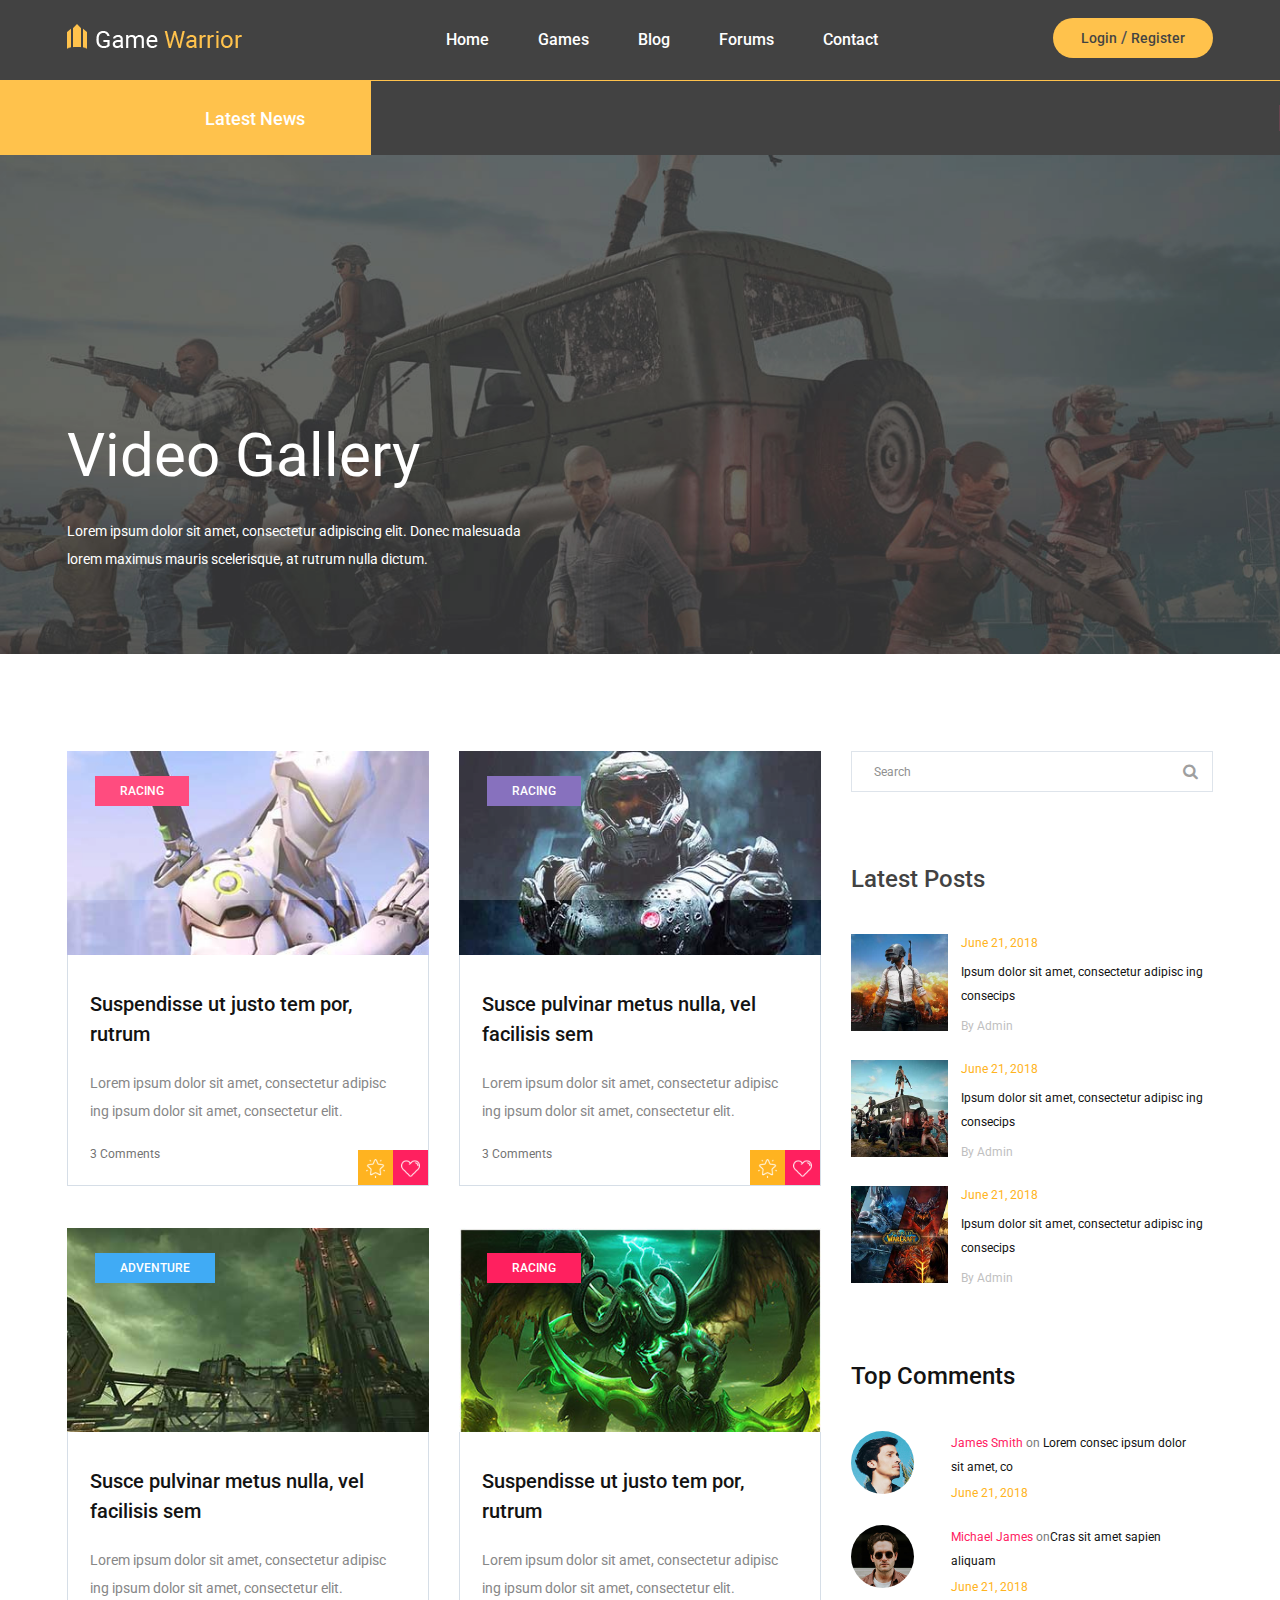
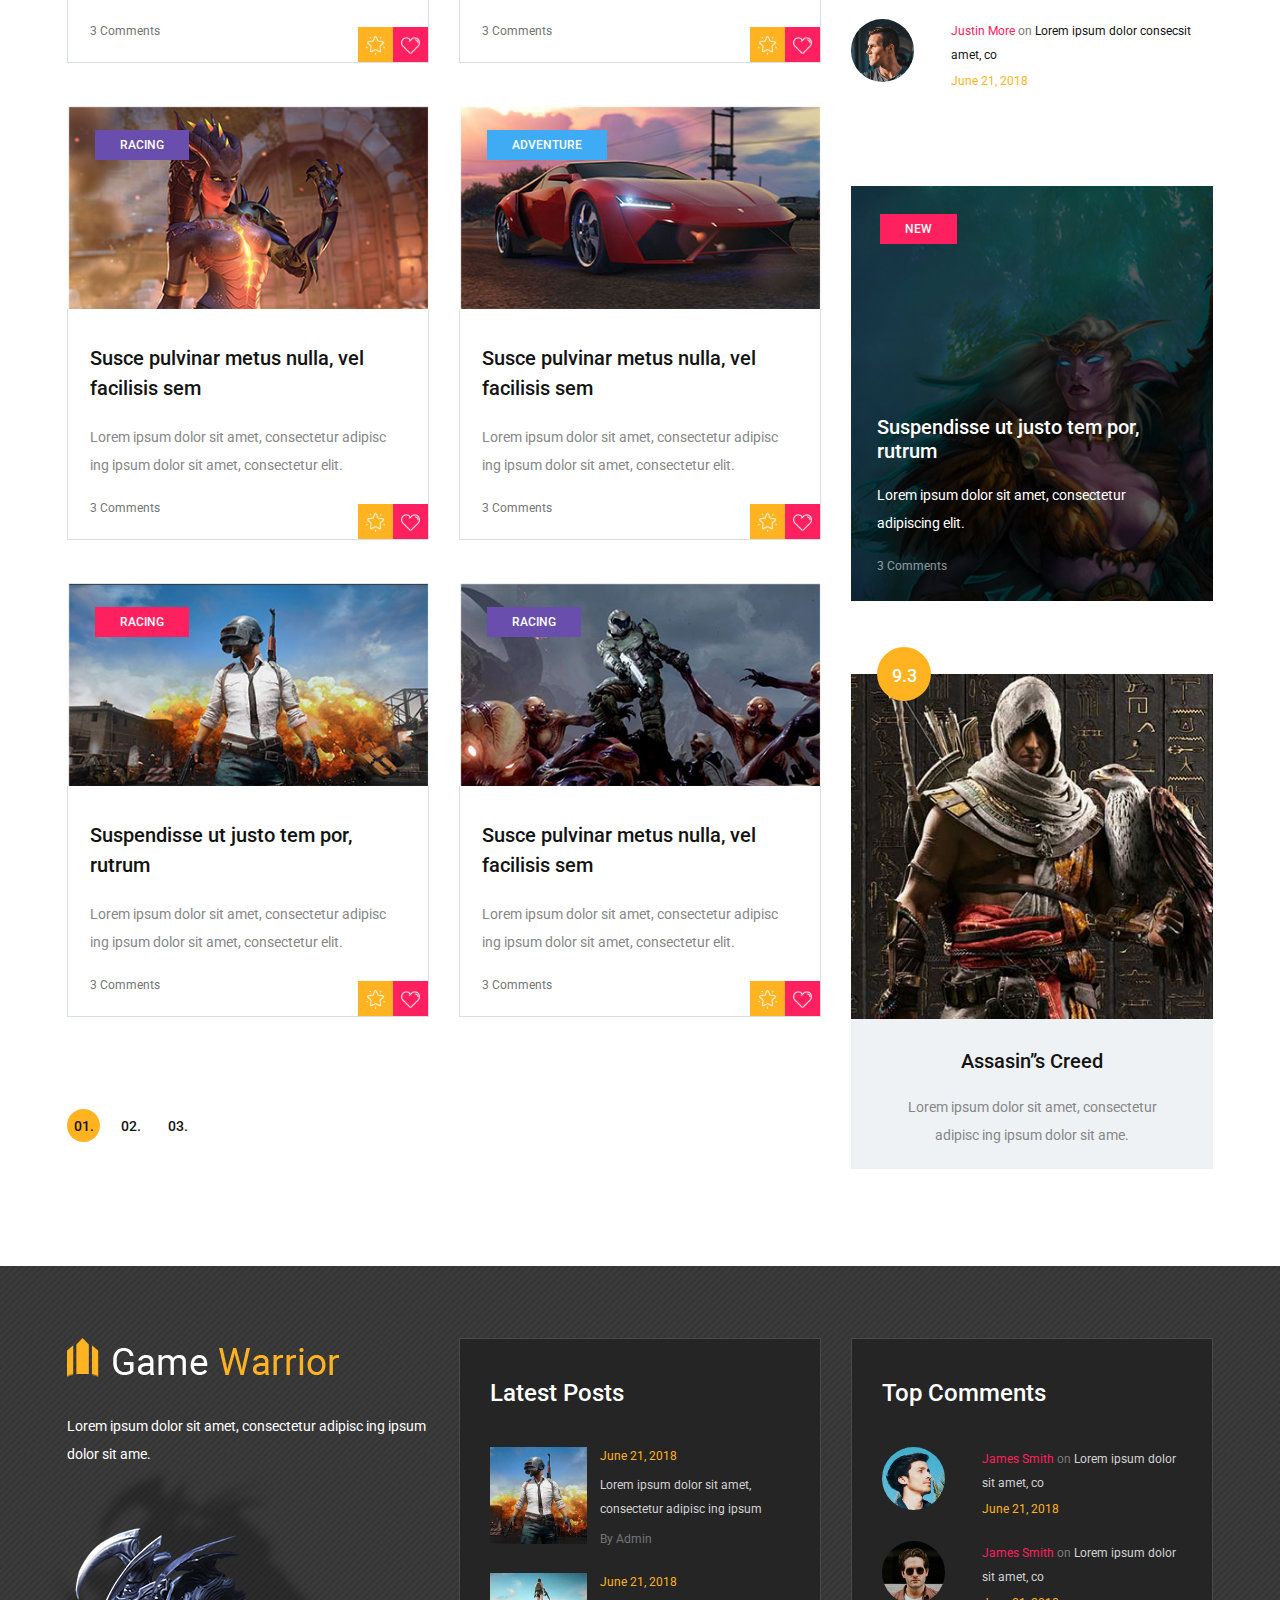
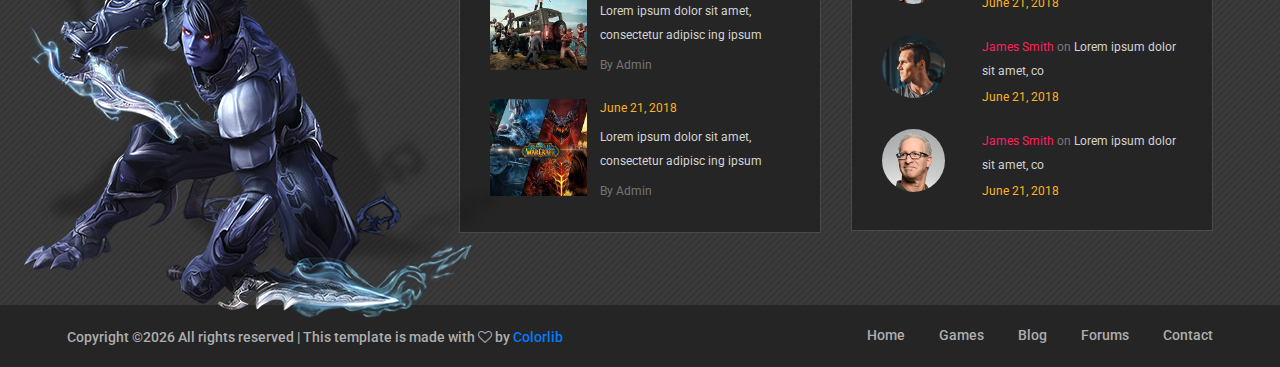
==== categories.html @ 4aca7cf9 "début site" ====
<!DOCTYPE html>
<html lang="zxx">
<head>
	<title>Game Warrior Template</title>
	<meta charset="UTF-8">
	<meta name="description" content="Game Warrior Template">
	<meta name="keywords" content="warrior, game, creative, html">
	<meta name="viewport" content="width=device-width, initial-scale=1.0">
	<!-- Favicon -->   
	<link href="img/favicon.ico" rel="shortcut icon"/>

	<!-- Google Fonts -->
	<link href="https://fonts.googleapis.com/css?family=Roboto:400,400i,500,500i,700,700i" rel="stylesheet">

	<!-- Stylesheets -->
	<link rel="stylesheet" href="css/bootstrap.min.css"/>
	<link rel="stylesheet" href="css/font-awesome.min.css"/>
	<link rel="stylesheet" href="css/owl.carousel.css"/>
	<link rel="stylesheet" href="css/style.css"/>
	<link rel="stylesheet" href="css/animate.css"/>


	<!--[if lt IE 9]>
	  <script src="https://oss.maxcdn.com/html5shiv/3.7.2/html5shiv.min.js"></script>
	  <script src="https://oss.maxcdn.com/respond/1.4.2/respond.min.js"></script>
	<![endif]-->

</head>
<body>
	<!-- Page Preloder -->
	<div id="preloder">
		<div class="loader"></div>
	</div>

	<!-- Header section -->
	<header class="header-section">
		<div class="container">
			<!-- logo -->
			<a class="site-logo" href="index.html">
				<img src="img/logo.png" alt="">
			</a>
			<div class="user-panel">
				<a href="#">Login</a>  /  <a href="#">Register</a>
			</div>
			<!-- responsive -->
			<div class="nav-switch">
				<i class="fa fa-bars"></i>
			</div>
			<!-- site menu -->
			<nav class="main-menu">
				<ul>
					<li><a href="index.html">Home</a></li>
					<li><a href="review.html">Games</a></li>
					<li><a href="categories.html">Blog</a></li>
					<li><a href="community.html">Forums</a></li>
					<li><a href="contact.html">Contact</a></li>
				</ul>
			</nav>
		</div>
	</header>
	<!-- Header section end -->


	<!-- Latest news section -->
	<div class="latest-news-section">
		<div class="ln-title">Latest News</div>
		<div class="news-ticker">
			<div class="news-ticker-contant">
				<div class="nt-item"><span class="new">new</span>Lorem ipsum dolor sit amet, consectetur adipiscing elit. </div>
				<div class="nt-item"><span class="strategy">strategy</span>Isum dolor sit amet, consectetur adipiscing elit. </div>
				<div class="nt-item"><span class="racing">racing</span>Isum dolor sit amet, consectetur adipiscing elit. </div>
			</div>
		</div>
	</div>
	<!-- Latest news section end -->


	<!-- Page info section -->
	<section class="page-info-section set-bg" data-setbg="img/page-top-bg/1.jpg">
		<div class="pi-content">
			<div class="container">
				<div class="row">
					<div class="col-xl-5 col-lg-6 text-white">
						<h2>Video Gallery</h2>
						<p>Lorem ipsum dolor sit amet, consectetur adipiscing elit. Donec malesuada lorem maximus mauris scelerisque, at rutrum nulla dictum.</p>
					</div>
				</div>
			</div>
		</div>
	</section>
	<!-- Page info section -->


	<!-- Page section -->
	<section class="page-section recent-game-page spad">
		<div class="container">
			<div class="row">
				<div class="col-lg-8">
					<div class="row">
						<div class="col-md-6">
							<div class="recent-game-item">
								<div class="rgi-thumb set-bg" data-setbg="img/recent-game/1.jpg">
									<div class="cata new">racing</div>
								</div>
								<div class="rgi-content">
									<h5>Suspendisse ut justo tem por, rutrum</h5>
									<p>Lorem ipsum dolor sit amet, consectetur adipisc ing ipsum dolor sit amet, consectetur elit. </p>
									<a href="#" class="comment">3 Comments</a>
									<div class="rgi-extra">
										<div class="rgi-star"><img src="img/icons/star.png" alt=""></div>
										<div class="rgi-heart"><img src="img/icons/heart.png" alt=""></div>
									</div>
								</div>
							</div>	
						</div>
						<div class="col-md-6">
							<div class="recent-game-item">
								<div class="rgi-thumb set-bg" data-setbg="img/recent-game/2.jpg">
									<div class="cata racing">racing</div>
								</div>
								<div class="rgi-content">
									<h5>Susce pulvinar metus nulla, vel  facilisis sem </h5>
									<p>Lorem ipsum dolor sit amet, consectetur adipisc ing ipsum dolor sit amet, consectetur elit. </p>
									<a href="#" class="comment">3 Comments</a>
									<div class="rgi-extra">
										<div class="rgi-star"><img src="img/icons/star.png" alt=""></div>
										<div class="rgi-heart"><img src="img/icons/heart.png" alt=""></div>
									</div>
								</div>
							</div>	
						</div>
						<div class="col-md-6">
							<div class="recent-game-item">
								<div class="rgi-thumb set-bg" data-setbg="img/recent-game/3.jpg">
									<div class="cata adventure">Adventure</div>
								</div>
								<div class="rgi-content">
									<h5>Susce pulvinar metus nulla, vel  facilisis sem </h5>
									<p>Lorem ipsum dolor sit amet, consectetur adipisc ing ipsum dolor sit amet, consectetur elit. </p>
									<a href="#" class="comment">3 Comments</a>
									<div class="rgi-extra">
										<div class="rgi-star"><img src="img/icons/star.png" alt=""></div>
										<div class="rgi-heart"><img src="img/icons/heart.png" alt=""></div>
									</div>
								</div>
							</div>	
						</div>
						<div class="col-md-6">
							<div class="recent-game-item">
								<div class="rgi-thumb set-bg" data-setbg="img/recent-game/4.jpg">
									<div class="cata new">racing</div>
								</div>
								<div class="rgi-content">
									<h5>Suspendisse ut justo tem por, rutrum</h5>
									<p>Lorem ipsum dolor sit amet, consectetur adipisc ing ipsum dolor sit amet, consectetur elit. </p>
									<a href="#" class="comment">3 Comments</a>
									<div class="rgi-extra">
										<div class="rgi-star"><img src="img/icons/star.png" alt=""></div>
										<div class="rgi-heart"><img src="img/icons/heart.png" alt=""></div>
									</div>
								</div>
							</div>	
						</div>
						<div class="col-md-6">
							<div class="recent-game-item">
								<div class="rgi-thumb set-bg" data-setbg="img/recent-game/5.jpg">
									<div class="cata racing">racing</div>
								</div>
								<div class="rgi-content">
									<h5>Susce pulvinar metus nulla, vel  facilisis sem </h5>
									<p>Lorem ipsum dolor sit amet, consectetur adipisc ing ipsum dolor sit amet, consectetur elit. </p>
									<a href="#" class="comment">3 Comments</a>
									<div class="rgi-extra">
										<div class="rgi-star"><img src="img/icons/star.png" alt=""></div>
										<div class="rgi-heart"><img src="img/icons/heart.png" alt=""></div>
									</div>
								</div>
							</div>	
						</div>
						<div class="col-md-6">
							<div class="recent-game-item">
								<div class="rgi-thumb set-bg" data-setbg="img/recent-game/6.jpg">
									<div class="cata adventure">Adventure</div>
								</div>
								<div class="rgi-content">
									<h5>Susce pulvinar metus nulla, vel  facilisis sem </h5>
									<p>Lorem ipsum dolor sit amet, consectetur adipisc ing ipsum dolor sit amet, consectetur elit. </p>
									<a href="#" class="comment">3 Comments</a>
									<div class="rgi-extra">
										<div class="rgi-star"><img src="img/icons/star.png" alt=""></div>
										<div class="rgi-heart"><img src="img/icons/heart.png" alt=""></div>
									</div>
								</div>
							</div>	
						</div>
						<div class="col-md-6">
							<div class="recent-game-item">
								<div class="rgi-thumb set-bg" data-setbg="img/recent-game/7.jpg">
									<div class="cata new">racing</div>
								</div>
								<div class="rgi-content">
									<h5>Suspendisse ut justo tem por, rutrum</h5>
									<p>Lorem ipsum dolor sit amet, consectetur adipisc ing ipsum dolor sit amet, consectetur elit. </p>
									<a href="#" class="comment">3 Comments</a>
									<div class="rgi-extra">
										<div class="rgi-star"><img src="img/icons/star.png" alt=""></div>
										<div class="rgi-heart"><img src="img/icons/heart.png" alt=""></div>
									</div>
								</div>
							</div>	
						</div>
						<div class="col-md-6">
							<div class="recent-game-item">
								<div class="rgi-thumb set-bg" data-setbg="img/recent-game/8.jpg">
									<div class="cata racing">racing</div>
								</div>
								<div class="rgi-content">
									<h5>Susce pulvinar metus nulla, vel  facilisis sem </h5>
									<p>Lorem ipsum dolor sit amet, consectetur adipisc ing ipsum dolor sit amet, consectetur elit. </p>
									<a href="#" class="comment">3 Comments</a>
									<div class="rgi-extra">
										<div class="rgi-star"><img src="img/icons/star.png" alt=""></div>
										<div class="rgi-heart"><img src="img/icons/heart.png" alt=""></div>
									</div>
								</div>
							</div>	
						</div>
					</div>
					<div class="site-pagination">
						<span class="active">01.</span>
						<a href="#">02.</a>
						<a href="#">03.</a>
					</div>
				</div>
				<!-- sidebar -->
				<div class="col-lg-4 col-md-7 sidebar pt-5 pt-lg-0">
					<!-- widget -->
					<div class="widget-item">
						<form class="search-widget">
							<input type="text" placeholder="Search">
							<button><i class="fa fa-search"></i></button>
						</form>
					</div>
					<!-- widget -->
					<div class="widget-item">
						<h4 class="widget-title">Latest Posts</h4>
						<div class="latest-blog">
							<div class="lb-item">
								<div class="lb-thumb set-bg" data-setbg="img/latest-blog/1.jpg"></div>
								<div class="lb-content">
									<div class="lb-date">June 21, 2018</div>
									<p>Ipsum dolor sit amet, consectetur adipisc ing consecips</p>
									<a href="#" class="lb-author">By Admin</a>
								</div>
							</div>
							<div class="lb-item">
								<div class="lb-thumb set-bg" data-setbg="img/latest-blog/2.jpg"></div>
								<div class="lb-content">
									<div class="lb-date">June 21, 2018</div>
									<p>Ipsum dolor sit amet, consectetur adipisc ing consecips</p>
									<a href="#" class="lb-author">By Admin</a>
								</div>
							</div>
							<div class="lb-item">
								<div class="lb-thumb set-bg" data-setbg="img/latest-blog/3.jpg"></div>
								<div class="lb-content">
									<div class="lb-date">June 21, 2018</div>
									<p>Ipsum dolor sit amet, consectetur adipisc ing consecips</p>
									<a href="#" class="lb-author">By Admin</a>
								</div>
							</div>
						</div>
					</div>
					<!-- widget -->
					<div class="widget-item">
						<h4 class="widget-title">Top Comments</h4>
						<div class="top-comment">
							<div class="tc-item">
								<div class="tc-thumb set-bg" data-setbg="img/authors/1.jpg"></div>
								<div class="tc-content">
									<p><a href="#">James Smith</a> <span>on</span> Lorem consec ipsum dolor sit amet, co</p>
									<div class="tc-date">June 21, 2018</div>
								</div>
							</div>
							<div class="tc-item">
								<div class="tc-thumb set-bg" data-setbg="img/authors/2.jpg"></div>
								<div class="tc-content">
									<p><a href="#">Michael James</a> <span>on</span>Cras sit amet sapien aliquam</p>
									<div class="tc-date">June 21, 2018</div>
								</div>
							</div>
							<div class="tc-item">
								<div class="tc-thumb set-bg" data-setbg="img/authors/3.jpg"></div>
								<div class="tc-content">
									<p><a href="#">Justin More</a> <span>on</span> Lorem ipsum dolor consecsit amet, co</p>
									<div class="tc-date">June 21, 2018</div>
								</div>
							</div>
						</div>
					</div>
					<!-- widget -->
					<div class="widget-item">
						<div class="feature-item set-bg" data-setbg="img/features/1.jpg">
							<span class="cata new">new</span>
							<div class="fi-content text-white">
								<h5><a href="#">Suspendisse ut justo tem por, rutrum</a></h5>
								<p>Lorem ipsum dolor sit amet, consectetur adipiscing elit. </p>
								<a href="#" class="fi-comment">3 Comments</a>
							</div>
						</div>
					</div>
					<!-- widget -->
					<div class="widget-item">
						<div class="review-item">
							<div class="review-cover set-bg" data-setbg="img/review/1.jpg">
								<div class="score yellow">9.3</div>
							</div>
							<div class="review-text">
								<h5>Assasin’’s Creed</h5>
								<p>Lorem ipsum dolor sit amet, consectetur adipisc ing ipsum dolor sit ame.</p>
							</div>
						</div>
					</div>
				</div>
			</div>
		</div>
	</section>
	<!-- Page section end -->


	<!-- Footer top section -->
	<section class="footer-top-section">
		<div class="container">
			<div class="footer-top-bg">
				<img src="img/footer-top-bg.png" alt="">
			</div>
			<div class="row">
				<div class="col-lg-4">
					<div class="footer-logo text-white">
						<img src="img/footer-logo.png" alt="">
						<p>Lorem ipsum dolor sit amet, consectetur adipisc ing ipsum dolor sit ame.</p>
					</div>
				</div>
				<div class="col-lg-4 col-md-6">
					<div class="footer-widget mb-5 mb-md-0">
						<h4 class="fw-title">Latest Posts</h4>
						<div class="latest-blog">
							<div class="lb-item">
								<div class="lb-thumb set-bg" data-setbg="img/latest-blog/1.jpg"></div>
								<div class="lb-content">
									<div class="lb-date">June 21, 2018</div>
									<p>Lorem ipsum dolor sit amet, consectetur adipisc ing ipsum </p>
									<a href="#" class="lb-author">By Admin</a>
								</div>
							</div>
							<div class="lb-item">
								<div class="lb-thumb set-bg" data-setbg="img/latest-blog/2.jpg"></div>
								<div class="lb-content">
									<div class="lb-date">June 21, 2018</div>
									<p>Lorem ipsum dolor sit amet, consectetur adipisc ing ipsum </p>
									<a href="#" class="lb-author">By Admin</a>
								</div>
							</div>
							<div class="lb-item">
								<div class="lb-thumb set-bg" data-setbg="img/latest-blog/3.jpg"></div>
								<div class="lb-content">
									<div class="lb-date">June 21, 2018</div>
									<p>Lorem ipsum dolor sit amet, consectetur adipisc ing ipsum </p>
									<a href="#" class="lb-author">By Admin</a>
								</div>
							</div>
						</div>
					</div>
				</div>
				<div class="col-lg-4 col-md-6">
					<div class="footer-widget">
						<h4 class="fw-title">Top Comments</h4>
						<div class="top-comment">
							<div class="tc-item">
								<div class="tc-thumb set-bg" data-setbg="img/authors/1.jpg"></div>
								<div class="tc-content">
									<p><a href="#">James Smith</a> <span>on</span>  Lorem ipsum dolor sit amet, co</p>
									<div class="tc-date">June 21, 2018</div>
								</div>
							</div>
							<div class="tc-item">
								<div class="tc-thumb set-bg" data-setbg="img/authors/2.jpg"></div>
								<div class="tc-content">
									<p><a href="#">James Smith</a> <span>on</span>  Lorem ipsum dolor sit amet, co</p>
									<div class="tc-date">June 21, 2018</div>
								</div>
							</div>
							<div class="tc-item">
								<div class="tc-thumb set-bg" data-setbg="img/authors/3.jpg"></div>
								<div class="tc-content">
									<p><a href="#">James Smith</a> <span>on</span>  Lorem ipsum dolor sit amet, co</p>
									<div class="tc-date">June 21, 2018</div>
								</div>
							</div>
							<div class="tc-item">
								<div class="tc-thumb set-bg" data-setbg="img/authors/4.jpg"></div>
								<div class="tc-content">
									<p><a href="#">James Smith</a> <span>on</span>  Lorem ipsum dolor sit amet, co</p>
									<div class="tc-date">June 21, 2018</div>
								</div>
							</div>
						</div>
					</div>
				</div>
			</div>
		</div>
	</section>
	<!-- Footer top section end -->

	
	<!-- Footer section -->
	<footer class="footer-section">
		<div class="container">
			<ul class="footer-menu">
				<li><a href="index.html">Home</a></li>
				<li><a href="review.html">Games</a></li>
				<li><a href="categories.html">Blog</a></li>
				<li><a href="community.html">Forums</a></li>
				<li><a href="contact.html">Contact</a></li>
			</ul>
			<p class="copyright"><!-- Link back to Colorlib can't be removed. Template is licensed under CC BY 3.0. -->
Copyright &copy;<script>document.write(new Date().getFullYear());</script> All rights reserved | This template is made with <i class="fa fa-heart-o" aria-hidden="true"></i> by <a href="https://colorlib.com" target="_blank">Colorlib</a>
<!-- Link back to Colorlib can't be removed. Template is licensed under CC BY 3.0. -->
</p>
		</div>
	</footer>
	<!-- Footer section end -->


	<!--====== Javascripts & Jquery ======-->
	<script src="js/jquery-3.2.1.min.js"></script>
	<script src="js/bootstrap.min.js"></script>
	<script src="js/owl.carousel.min.js"></script>
	<script src="js/jquery.marquee.min.js"></script>
	<script src="js/main.js"></script>
    </body>
</html>
---- css/style.css ----
/* =================================
------------------------------------
  Game Warrior Template
  Version: 1.0
 ------------------------------------ 
 ====================================*/

/*---------------------------*/
/* Template default CSS
/*---------------------------*/

html,
body {
	height: 100%;
	font-family: 'Roboto', sans-serif;
	-webkit-font-smoothing: antialiased;
	font-smoothing: antialiased;
}

h1,
h2,
h3,
h4,
h5,
h6 {
	margin: 0;
	font-weight: 500;
	color: #131313;
}

h1 {
	font-size: 70px;
}

h2 {
	font-size: 36px;
}

h3 {
	font-size: 30px;
}

h4 {
	font-size: 24px;
}

h5 {
	font-size: 20px;
}

h6 {
	font-size: 16px;
}

p {
	font-size: 14px;
	color: #878787;
	line-height: 2;
}

img {
	max-width: 100%;
}

input:focus,
select:focus,
button:focus,
textarea:focus {
	outline: none;
}

a:hover,
a:focus {
	text-decoration: none;
	outline: none;
}

ul,
ol {
	padding: 0;
	margin: 0;
}

/*---------------------
  Helper CSS
-----------------------*/

.section-title {
	text-align: center;
	margin-bottom: 75px;
}

.section-title h2 {
	padding-top: 10px;
	font-size: 36px;
}

.set-bg {
	background-repeat: no-repeat;
	background-size: cover;
	background-position: top center;
}

.spad {
	padding-top: 97px;
	padding-bottom: 97px;
}

.text-white h1,
.text-white h2,
.text-white h3,
.text-white h4,
.text-white h5,
.text-white h6,
.text-white p,
.text-white span,
.text-white li,
.text-white a {
	color: #fff;
}

.rating i {
	color: #fbb710;
}

.rating .is-fade {
	color: #e0e3e4;
}

/*---------------------
  Commom elements
-----------------------*/

/* buttons */
.site-btn {
	display: inline-block;
	text-align: center;
	font-size: 15px;
	color: #131313;
	padding: 16px 30px;
	min-width: 153px;
	border-radius: 50px;
	font-weight: 500;
	border: none;
	background: #ffb320;
	cursor: pointer;
}

.site-btn.btn-sm {
	padding: 10px 30px;
	min-width: 163px;
}

.site-btn:hover {
	color: #131313;
}

.cata {
	display: inline-block;
	text-transform: uppercase;
	font-size: 12px;
	font-weight: 500;
	color: #fff;
	padding: 6px 25px;
}

.cata.new {
	background: #ff205f;
}

.cata.strategy {
	background: #4eae60;
}

.cata.racing {
	background: #694eae;
}

.cata.adventure {
	background: #40abf5;
}

/* Preloder */
#preloder {
	position: fixed;
	width: 100%;
	height: 100%;
	top: 0;
	left: 0;
	z-index: 999999;
	background: #fff;
}

.loader {
	width: 40px;
	height: 40px;
	position: absolute;
	top: 50%;
	left: 50%;
	margin-top: -13px;
	margin-left: -13px;
	border-radius: 60px;
	animation: loader 0.8s linear infinite;
	-webkit-animation: loader 0.8s linear infinite;
}

@keyframes loader {
	0% {
		-webkit-transform: rotate(0deg);
		transform: rotate(0deg);
		border: 4px solid #f44336;
		border-left-color: transparent;
	}
	50% {
		-webkit-transform: rotate(180deg);
		transform: rotate(180deg);
		border: 4px solid #673ab7;
		border-left-color: transparent;
	}
	100% {
		-webkit-transform: rotate(360deg);
		transform: rotate(360deg);
		border: 4px solid #f44336;
		border-left-color: transparent;
	}
}

@-webkit-keyframes loader {
	0% {
		-webkit-transform: rotate(0deg);
		border: 4px solid #f44336;
		border-left-color: transparent;
	}
	50% {
		-webkit-transform: rotate(180deg);
		border: 4px solid #673ab7;
		border-left-color: transparent;
	}
	100% {
		-webkit-transform: rotate(360deg);
		border: 4px solid #f44336;
		border-left-color: transparent;
	}
}

/*------------------
  Header section
---------------------*/

.header-section {
	background: #131313;
	clear: both;
	overflow: hidden;
	padding: 18px 0;
	border-bottom: 1px solid #ffb320;
}

.site-logo {
	display: inline-block;
	float: left;
	padding-top: 6px;
}

.user-panel {
	float: right;
	font-weight: 500;
	background: #ffb320;
	padding: 8px 28px;
	border-radius: 30px;
}

.user-panel a {
	font-size: 14px;
	color: #131313;
}

.main-menu {
	float: right;
	margin-right: 170px;
}

.main-menu ul {
	list-style: none;
}

.main-menu ul li {
	display: inline;
}

.main-menu ul li a {
	display: inline-block;
	font-size: 16px;
	color: #fff;
	margin-left: 35px;
	font-weight: 500;
	padding: 10px 5px;
}

.main-menu ul li a:hover {
	color: #ffb320;
}

.header-btn {
	float: right;
	margin-right: 0;
}

.nav-switch {
	display: none;
}

/*------------------
  Hero Section
---------------------*/

.hero-slider .hs-item {
	height: 865px;
	display: table;
	width: 100%;
}

.hero-slider .hs-text {
	display: table-cell;
	vertical-align: middle;
}

.hero-slider .hs-text h2 {
	color: #fff;
	font-weight: 400;
	font-size: 60px;
	margin-bottom: 30px;
	position: relative;
	top: -80px;
	opacity: 0;
}

.hero-slider .hs-text h2 span {
	color: #ffb320;
}

.hero-slider .hs-text p {
	color: #fff;
	margin-bottom: 30px;
	position: relative;
	position: relative;
	top: -90px;
	opacity: 0;
}

.hero-slider .hs-text .site-btn {
	position: relative;
	top: -100px;
	opacity: 0;
}

.hero-slider .owl-item.active .hs-item h2,
.hero-slider .owl-item.active .hs-item p,
.hero-slider .owl-item.active .hs-item .site-btn {
	top: 0;
	opacity: 1;
}

.hero-slider .owl-item.active .hs-item h2 {
	-webkit-transition: all 0.5s ease 1s;
	-o-transition: all 0.5s ease 1s;
	transition: all 0.5s ease 1s;
}

.hero-slider .owl-item.active .hs-item p {
	-webkit-transition: all 0.5s ease 0.8s;
	-o-transition: all 0.5s ease 0.8s;
	transition: all 0.5s ease 0.8s;
}

.hero-slider .owl-item.active .hs-item .site-btn {
	-webkit-transition: all 0.5s ease 0.6s;
	-o-transition: all 0.5s ease 0.6s;
	transition: all 0.5s ease 0.6s;
}

.hero-slider .owl-dots {
	position: relative;
	max-width: 1146px;
	margin: -33px auto 0;
	top: -67px;
	z-index: 5;
}

.hero-slider .owl-dots .owl-dot {
	display: inline-block;
	margin-right: 13px;
	width: 33px;
	height: 33px;
	font-size: 14px;
	font-weight: 500;
	text-align: center;
	padding-top: 7px;
	border-radius: 40px;
	background: #dbe2ec;
}

.hero-slider .owl-dots .owl-dot.active {
	background: #ffb320;
}

/*---------------------
  Latest News section
-----------------------*/

.latest-news-section {
	overflow: hidden;
	display: block;
	clear: both;
	background: #131313;
	padding: 24px 0;
	position: relative;
}

.ln-title {
	position: absolute;
	height: 100%;
	width: 29%;
	left: 0;
	top: 0;
	text-align: right;
	padding-top: 24px;
	padding-right: 66px;
	font-size: 18px;
	font-weight: 500;
	color: #fff;
	background: #ffb320;
	z-index: 1;
}

.news-ticker {
	width: 71%;
	float: right;
	overflow: hidden;
	display: inline-block;
}

.news-ticker-contant .nt-item {
	margin-right: 35px;
	color: #fff;
	display: inline-block;
}

.news-ticker-contant .nt-item span {
	margin-right: 35px;
	display: inline-block;
	text-transform: uppercase;
	font-size: 12px;
	font-weight: 500;
	color: #fff;
	padding: 4px 20px;
}

.news-ticker-contant .nt-item span.new {
	background: #ff205f;
}

.news-ticker-contant .nt-item span.strategy {
	background: #4eae60;
}

.news-ticker-contant .nt-item span.racing {
	background: #694eae;
}

/*------------------
  Feature Section
---------------------*/

.feature-item {
	height: 415px;
	position: relative;
}

.feature-item:after {
	position: absolute;
	content: "";
	width: 100%;
	height: 100%;
	left: 0;
	top: 0;
	background: #000;
	opacity: .65;
}

.feature-item .cata {
	position: relative;
	margin-top: 28px;
	margin-left: 29px;
	z-index: 3;
}

.feature-item .fi-content {
	position: absolute;
	width: 100%;
	left: 0;
	bottom: 0;
	padding: 0 26px 24px;
	z-index: 2;
}

.feature-item .fi-content h5 {
	margin-bottom: 18px;
}

.feature-item .fi-content .fi-comment {
	font-size: 12px;
	opacity: .54;
}

/*----------------------
  Recent Game Section
------------------------*/

.recent-game-section {
	background-color: #eef2f6;
	border-top: 1px solid #d6dee7;
	border-bottom: 1px solid #d6dee7;
}

.recent-game-item .rgi-thumb {
	height: 204px;
	padding: 25px 28px;
}

.recent-game-item .rgi-content {
	padding: 34px 22px 20px;
	background: #fff;
	border: 1px solid #d6dee7;
	border-top: none;
	position: relative;
}

.recent-game-item .rgi-content h5 {
	margin-bottom: 20px;
	line-height: 1.5;
}

.recent-game-item .rgi-content .comment {
	font-size: 12px;
	color: #737373;
}

.recent-game-item .rgi-extra {
	position: absolute;
	right: 0;
	bottom: 0;
	width: 70px;
}

.recent-game-item .rgi-extra .rgi-star,
.recent-game-item .rgi-extra .rgi-heart {
	height: 35px;
	width: 35px;
	float: left;
	display: block;
	padding: 6px 8px 0;
}

.recent-game-item .rgi-extra .rgi-star {
	background: #ffb320;
}

.recent-game-item .rgi-extra .rgi-heart {
	background: #ff205f;
}

/*----------------------
  Tournaments Section
------------------------*/

.tournaments-section {
	background-image: url("../img/pattern.png");
	background-repeat: repeat;
}

.tournament-title {
	display: inline-block;
	padding: 7px 25px;
	font-size: 12px;
	font-weight: 500;
	color: #fff;
	text-transform: uppercase;
	background: #fb6e10;
}

.tournament-item {
	background: #252525;
}

.tournament-item .ti-notic {
	display: inline-block;
	padding: 8px 21px;
	font-size: 12px;
	font-weight: 700;
	color: #131313;
	text-transform: uppercase;
	background: #ffb320;
}

.tournament-item .ti-content {
	padding: 38px 24px;
	overflow: hidden;
}

.tournament-item .ti-thumb {
	width: 168px;
	height: 178px;
	float: left;
}

.tournament-item .ti-text {
	padding-left: 195px;
}

.tournament-item .ti-text h4 {
	color: #ffb320;
	margin-bottom: 20px;
}

.tournament-item .ti-text ul {
	list-style: none;
	margin-bottom: 20px;
}

.tournament-item .ti-text ul li {
	color: #fff;
	font-size: 12px;
	margin-bottom: 6px;
}

.tournament-item .ti-text ul li span {
	color: #9a9a9a;
}

.tournament-item .ti-text p {
	font-size: 12px;
	margin-bottom: 0;
}

.tournament-item .ti-text p span {
	font-weight: 500;
	color: #ffb320;
}

/*----------------------
  Review Section
------------------------*/

.review-section {
	background-position: right top;
}

.review-item .review-cover {
	position: relative;
	margin-bottom: 30px;
	height: 345px;
}

.review-item .review-cover .score {
	position: absolute;
	width: 54px;
	height: 54px;
	top: -27px;
	left: 26px;
	padding-top: 15px;
	font-size: 18px;
	font-weight: 500;
	color: #fff;
	text-align: center;
	border-radius: 50%;
	z-index: 1;
}

.review-item .review-cover .score.yellow {
	background: #ffb320;
}

.review-item .review-cover .score.purple {
	background: #694eae;
}

.review-item .review-cover .score.pink {
	background: #ff20ae;
}

.review-item .review-cover .score.green {
	background: #4eae60;
}

.review-item .review-text {
	text-align: center;
}

.review-item .review-text h5 {
	margin-bottom: 20px;
}

.review-item .review-text p {
	margin-bottom: 0;
}

.review-item .rating {
	margin-bottom: 20px;
}

.review-item .rating i {
	font-size: 12px;
}

/*----------------------
  Footer top Section
------------------------*/

.footer-top-section {
	background-image: url("../img/pattern.png");
	background-repeat: repeat;
	padding: 72px 0;
}

.footer-top-section .container {
	position: relative;
}

.footer-top-bg {
	position: absolute;
	left: -30px;
	bottom: -85px;
	z-index: 2;
}

.footer-logo img {
	margin-bottom: 35px;
}

.footer-widget {
	padding: 40px 30px 7px;
	background: #252525;
	border: 1px solid #4a4a4a;
}

.footer-widget .fw-title {
	color: #fff;
	margin-bottom: 40px;
}

.latest-blog .lb-item {
	margin-bottom: 23px;
	overflow: hidden;
}

.latest-blog .lb-item .lb-thumb {
	width: 97px;
	height: 97px;
	float: left;
}

.latest-blog .lb-item .lb-content {
	padding-left: 110px;
}

.latest-blog .lb-item .lb-content .lb-date {
	font-size: 12px;
	color: #ffb320;
	margin-bottom: 8px;
}

.latest-blog .lb-item .lb-content p {
	font-size: 12px;
	margin-bottom: 5px;
	color: #d3d3d3;
}

.latest-blog .lb-item .lb-content .lb-author {
	font-size: 12px;
	color: #d3d3d3;
	opacity: 0.45;
}

.top-comment {
	overflow: hidden;
}

.top-comment .tc-item {
	margin-bottom: 23px;
	overflow: hidden;
}

.top-comment .tc-item .tc-thumb {
	width: 63px;
	height: 63px;
	border-radius: 50%;
	float: left;
}

.top-comment .tc-item .tc-content {
	padding-left: 100px;
}

.top-comment .tc-item .tc-content p {
	font-size: 12px;
	color: #d3d3d3;
	margin-bottom: 5px;
}

.top-comment .tc-item .tc-content p a {
	color: #ff205f;
}

.top-comment .tc-item .tc-content p span {
	color: #7a7a7a;
}

.top-comment .tc-item .tc-content .tc-date {
	font-size: 12px;
	color: #ffb320;
}

/*----------------------
  Footer Section
------------------------*/

.footer-section {
	padding: 18px 0 16px;
	overflow: hidden;
	background: #252525;
}

.footer-menu {
	list-style: none;
	float: right;
}

.footer-menu li {
	display: inline;
}

.footer-menu li a {
	display: inline-block;
	font-size: 14px;
	font-weight: 500;
	color: #aeaeae;
	margin-left: 30px;
}

.copyright {
	float: left;
	margin-bottom: 0;
	font-weight: 500;
	color: #aeaeae;
}

/*------------------
  Other Pages
--------------------
====================*/

.page-info-section {
	height: 499px;
	position: relative;
}

.page-info-section .pi-content {
	position: absolute;
	width: 100%;
	bottom: 65px;
	left: 0;
	z-index: 2;
}

.page-info-section .pi-content h2 {
	font-size: 60px;
	margin-bottom: 25px;
	font-weight: 400;
}

.site-pagination {
	padding-top: 50px;
}

.site-pagination a,
.site-pagination span {
	width: 33px;
	height: 33px;
	font-size: 14px;
	font-weight: 500;
	padding-top: 7px;
	text-align: center;
	display: inline-block;
	border-radius: 50%;
	color: #131313;
	margin-right: 10px;
}

.site-pagination .active {
	background: #ffb320;
}

.site-pagination.sp-style-2 a,
.site-pagination.sp-style-2 span {
	background: #e5e5e5;
}

.site-pagination.sp-style-2 .active {
	background: #ffb320;
}

.widget-item {
	margin-bottom: 73px;
}

.widget-item:last-child {
	margin-bottom: 0;
}

.widget-item .widget-title {
	margin-bottom: 40px;
}

.widget-item .latest-blog .lb-item .lb-content p,
.widget-item .top-comment .tc-item .tc-content p {
	color: #131313;
}

.widget-item .latest-blog .lb-item .lb-content .lb-author {
	color: #737373;
}

.widget-item .top-comment .tc-item .tc-content {
	padding-right: 20px;
}

.widget-item .review-item {
	background: #eff2f5;
}

.widget-item .review-item .review-text {
	padding: 0 35px 20px;
}

.search-widget {
	position: relative;
}

.search-widget input {
	width: 100%;
	height: 41px;
	border: 1px solid #d6dee7;
	padding-left: 22px;
	padding-right: 45px;
	font-size: 12px;
}

.search-widget button {
	position: absolute;
	right: 0;
	top: 0;
	height: 100%;
	background: none;
	border: none;
	padding-right: 15px;
	color: #878787;
	cursor: pointer;
}

/*-----------------
  Categories page
--------------------*/

.recent-game-page .recent-game-item {
	margin-bottom: 42px;
}

/*-----------------
  Single blog page
--------------------*/

.single-blog-page .blog-thumb {
	height: 424px;
	padding-top: 24px;
	padding-left: 29px;
	margin-bottom: 40px;
	position: relative;
}

.single-blog-page .blog-thumb .rgi-extra {
	position: absolute;
	right: 0;
	bottom: 0;
	width: 70px;
}

.single-blog-page .blog-thumb .rgi-extra .rgi-star,
.single-blog-page .blog-thumb .rgi-extra .rgi-heart {
	height: 35px;
	width: 35px;
	float: left;
	display: block;
	padding: 6px 8px 0;
}

.single-blog-page .blog-thumb .rgi-extra .rgi-star {
	background: #ffb320;
}

.single-blog-page .blog-thumb .rgi-extra .rgi-heart {
	background: #ff205f;
}

.single-blog-page .blog-content h3 {
	margin-bottom: 10px;
}

.single-blog-page .blog-content .meta-comment {
	display: block;
	font-size: 12px;
	color: #737373;
	margin-bottom: 25px;
}

.single-blog-page .blog-content p {
	margin-bottom: 25px;
}

.comment-warp {
	padding-top: 50px;
}

.comment-title {
	margin-bottom: 45px;
}

.comment-list {
	list-style: none;
}

.comment-list li {
	margin-bottom: 40px;
	overflow: hidden;
}

.comment-list .comment .comment-avator {
	width: 63px;
	height: 63px;
	border-radius: 50%;
	float: left;
}

.comment-list .comment .comment-content {
	padding-left: 100px;
}

.comment-list .comment .comment-content h5 {
	font-size: 12px;
	color: #131313;
	font-weight: 400;
	margin-bottom: 10px;
}

.comment-list .comment .comment-content h5 span {
	color: #ffb320;
	padding-left: 18px;
}

.comment-list .comment .comment-content p {
	font-size: 12px;
	margin-bottom: 5px;
}

.comment-list .comment .comment-content .reply {
	font-size: 12px;
	color: #ff1d55;
}

.comment-form-warp {
	padding-top: 30px;
}

.comment-form input[type=text],
.comment-form input[type=email],
.comment-form textarea {
	width: 100%;
	height: 41px;
	border: 1px solid #d6dee7;
	padding-left: 22px;
	padding-right: 45px;
	font-size: 12px;
	margin-bottom: 24px;
}

.comment-form textarea {
	height: 243px;
	padding-top: 15px;
	padding-bottom: 15px;
	margin-bottom: 38px;
}

/*-----------------
  Review page
--------------------*/

.review-page .review-item {
	margin-bottom: 63px;
}

.review-page .review-item .review-text h4 {
	margin-bottom: 10px;
}

.review-dark .review-item .review-text p {
	color: #b5b5b5;
}

.review-section.review-dark {
	background-position: center top;
}

/*-----------------
  Community page
--------------------*/

.community-page .site-pagination {
	padding-top: 62px;
}

.community-warp {
	max-width: 1367px;
	margin: 0 auto;
	background: rgba(0, 0, 0, 0.28);
}

.community-post-list {
	list-style: none;
}

.community-post-list li {
	padding: 33px 55px 65px;
	margin-bottom: 21px;
	overflow: hidden;
	border: 1px solid #878787;
	background: #1f2225;
}

.community-post-list .community-post .author-avator {
	width: 63px;
	height: 63px;
	border-radius: 50%;
	float: left;
}

.community-post-list .community-post .post-content {
	padding-left: 100px;
}

.community-post-list .community-post .post-content h5 {
	font-size: 16px;
	color: #ff205f;
	font-weight: 400;
	margin-bottom: 10px;
}

.community-post-list .community-post .post-content h5 span {
	color: #7a7a7a;
	padding-left: 18px;
}

.community-post-list .community-post .post-content p {
	color: #fff;
	margin-bottom: 5px;
}

.community-post-list .community-post .post-content .post-date {
	font-size: 12px;
	color: #ffb320;
	margin-bottom: 18px;
}

.community-post-list .attachment-file {
	padding-top: 60px;
	max-width: 435px;
}

.community-top-title {
	margin-bottom: 50px;
}

.community-filter {
	margin-bottom: 80px;
}

.community-filter label {
	font-size: 18px;
	color: #1f2225;
	font-weight: 500;
	padding-right: 10px;
}

.community-filter select {
	width: 201px;
	height: 42px;
	font-size: 14px;
	padding: 0 18px;
	color: #1f2225;
	font-weight: 500;
}

/*-----------------
  Contact page
--------------------*/

.map {
	height: 515px;
	background: #ddd;
	margin-bottom: 90px;
}

.contact-info-list {
	padding-top: 55px;
	padding-bottom: 20px;
	list-style: none;
}

.contact-info-list li {
	margin-bottom: 30px;
}

.contact-info-list .cf-left {
	width: 95px;
	float: left;
	font-size: 16px;
	font-weight: 700;
	color: #ffb320;
}

.contact-info-list .cf-right {
	color: #878787;
	font-size: 15px;
	padding-left: 100px;
}

.social-links a {
	color: #474747;
	font-size: 16px;
	margin-left: 10px;
	margin-right: 20px;
}

/*------------------
  Responsive
---------------------*/

@media (min-width: 1200px) {
	.container {
		max-width: 1176px;
	}
}

/* Medium screen : 992px. */

@media only screen and (min-width: 992px) and (max-width: 1199px) {
	.main-menu {
		margin-right: 90px;
	}
	.hero-slider .owl-dots {
		max-width: 930px;
	}
	.review-section {
		background-position: right 10% top;
	}
	.review-item .review-cover {
		height: 280px;
	}
	.latest-blog .lb-item .lb-thumb {
		width: 55px;
		height: 55px;
	}
	.latest-blog .lb-item .lb-content {
		padding-left: 67px;
	}
	.top-comment .tc-item .tc-content {
		padding-left: 95px;
	}
	.footer-top-bg {
		max-width: 370px;
	}
	.page-info-section .pi-content h2 {
		font-size: 50px;
	}
}

/* Tablet :768px. */

@media only screen and (min-width: 768px) and (max-width: 991px) {
	.site-logo {
		max-width: 130px;
	}
	.main-menu {
		margin-right: 25px;
	}
	.main-menu ul li a {
		margin-left: 15px;
	}
	.user-panel {
		padding: 8px 15px;
	}
	.hero-slider .hs-text h2 {
		font-size: 50px;
	}
	.hero-slider .owl-dots {
		max-width: 690px;
	}
	.recent-game-item {
		margin-bottom: 42px;
	}
	.tournament-item .ti-thumb {
		width: 100%;
		height: 230px;
		float: none;
	}
	.tournament-item .ti-text {
		padding-left: 0;
		padding-top: 20px;
	}
	.review-section {
		background-position: left top;
	}
	.review-item {
		margin-bottom: 63px;
	}
	.footer-logo {
		margin-bottom: 50px;
	}
	.latest-blog .lb-item .lb-thumb {
		width: 80px;
		height: 80px;
	}
	.latest-blog .lb-item .lb-content {
		padding-left: 95px;
	}
	.footer-top-bg {
		display: none;
	}
}

/* Large Mobile :480px. */

@media only screen and (max-width: 767px) {
	.header-section {
		overflow: visible;
		padding: 23px 0;
	}
	.header-section .container {
		position: relative;
	}
	.site-logo {
		float: none;
		padding-top: 0;
	}
	.main-menu {
		display: none;
		position: absolute;
		top: calc(100% + 24px);
		left: 0;
		width: 100%;
		background: #ffffff;
		z-index: 999;
	}
	.main-menu ul li {
		display: block;
		border-bottom: 1px solid #ececec;
	}
	.main-menu ul li a {
		margin-left: 0;
		color: #131313;
		padding: 13px 26px;
	}
	.nav-switch {
		color: #fff;
		display: block;
		float: right;
		cursor: pointer;
		font-size: 25px;
	}
	.user-panel {
		display: none;
	}
	.hero-slider .hs-item {
		height: 700px;
	}
	.hero-slider .hs-text h2 {
		font-size: 36px;
	}
	.hero-slider .owl-dots {
		max-width: 510px;
	}
	.ln-title {
		padding-right: 30px;
	}
	.feature-item {
		margin-bottom: 30px;
	}
	.recent-game-item {
		margin-bottom: 42px;
	}
	.review-section {
		background-position: left top;
	}
	.review-item {
		margin-bottom: 63px;
	}
	.footer-logo {
		margin-bottom: 50px;
	}
	.footer-top-bg {
		display: none;
	}
	.footer-section {
		padding: 30px 0 20px;
		text-align: center;
	}
	.footer-menu li:first-child a {
		margin-left: 0;
	}
	.footer-menu,
	.copyright {
		float: none;
	}
	.copyright {
		padding-top: 15px;
	}
	.community-post-list li {
		padding: 30px 25px 30px;
	}
	.page-info-section .pi-content h2 {
		font-size: 50px;
	}
}

/* Medium Mobile :480px. */

@media only screen and (max-width: 576px) {
	.hero-slider .owl-dots {
		padding: 0 15px;
	}
	.feature-section {
		padding-left: 15px;
		padding-right: 15px;
	}
	.community-post-list .community-post .author-avator {
		float: none;
	}
	.community-post-list .community-post .post-content {
		padding-left: 0;
		padding-top: 30px;
	}
}

/* Small Mobile :320px. */

@media only screen and (max-width: 479px) {
	.hero-slider .hs-item {
		height: auto;
		padding: 150px 0;
	}
	.ln-title {
		display: none;
	}
	.news-ticker {
		width: 100%;
	}
	.tournament-item .ti-thumb {
		width: 100%;
		height: 230px;
		float: none;
	}
	.tournament-item .ti-text {
		padding-left: 0;
		padding-top: 20px;
	}
	.latest-blog .lb-item .lb-thumb {
		width: 55px;
		height: 55px;
	}
	.latest-blog .lb-item .lb-content {
		padding-left: 67px;
	}
	.top-comment .tc-item .tc-content {
		padding-left: 85px;
	}
	.site-btn {
		padding: 11px 30px;
		min-width: 145px;
	}
	.comment-list .comment .comment-avator {
		float: none;
	}
	.comment-list .comment .comment-content {
		padding-left: 0;
		padding-top: 20px;
	}
	.footer-widget {
		padding: 40px 15px 7px;
	}
	.page-info-section .pi-content h2 {
		font-size: 40px;
	}
}
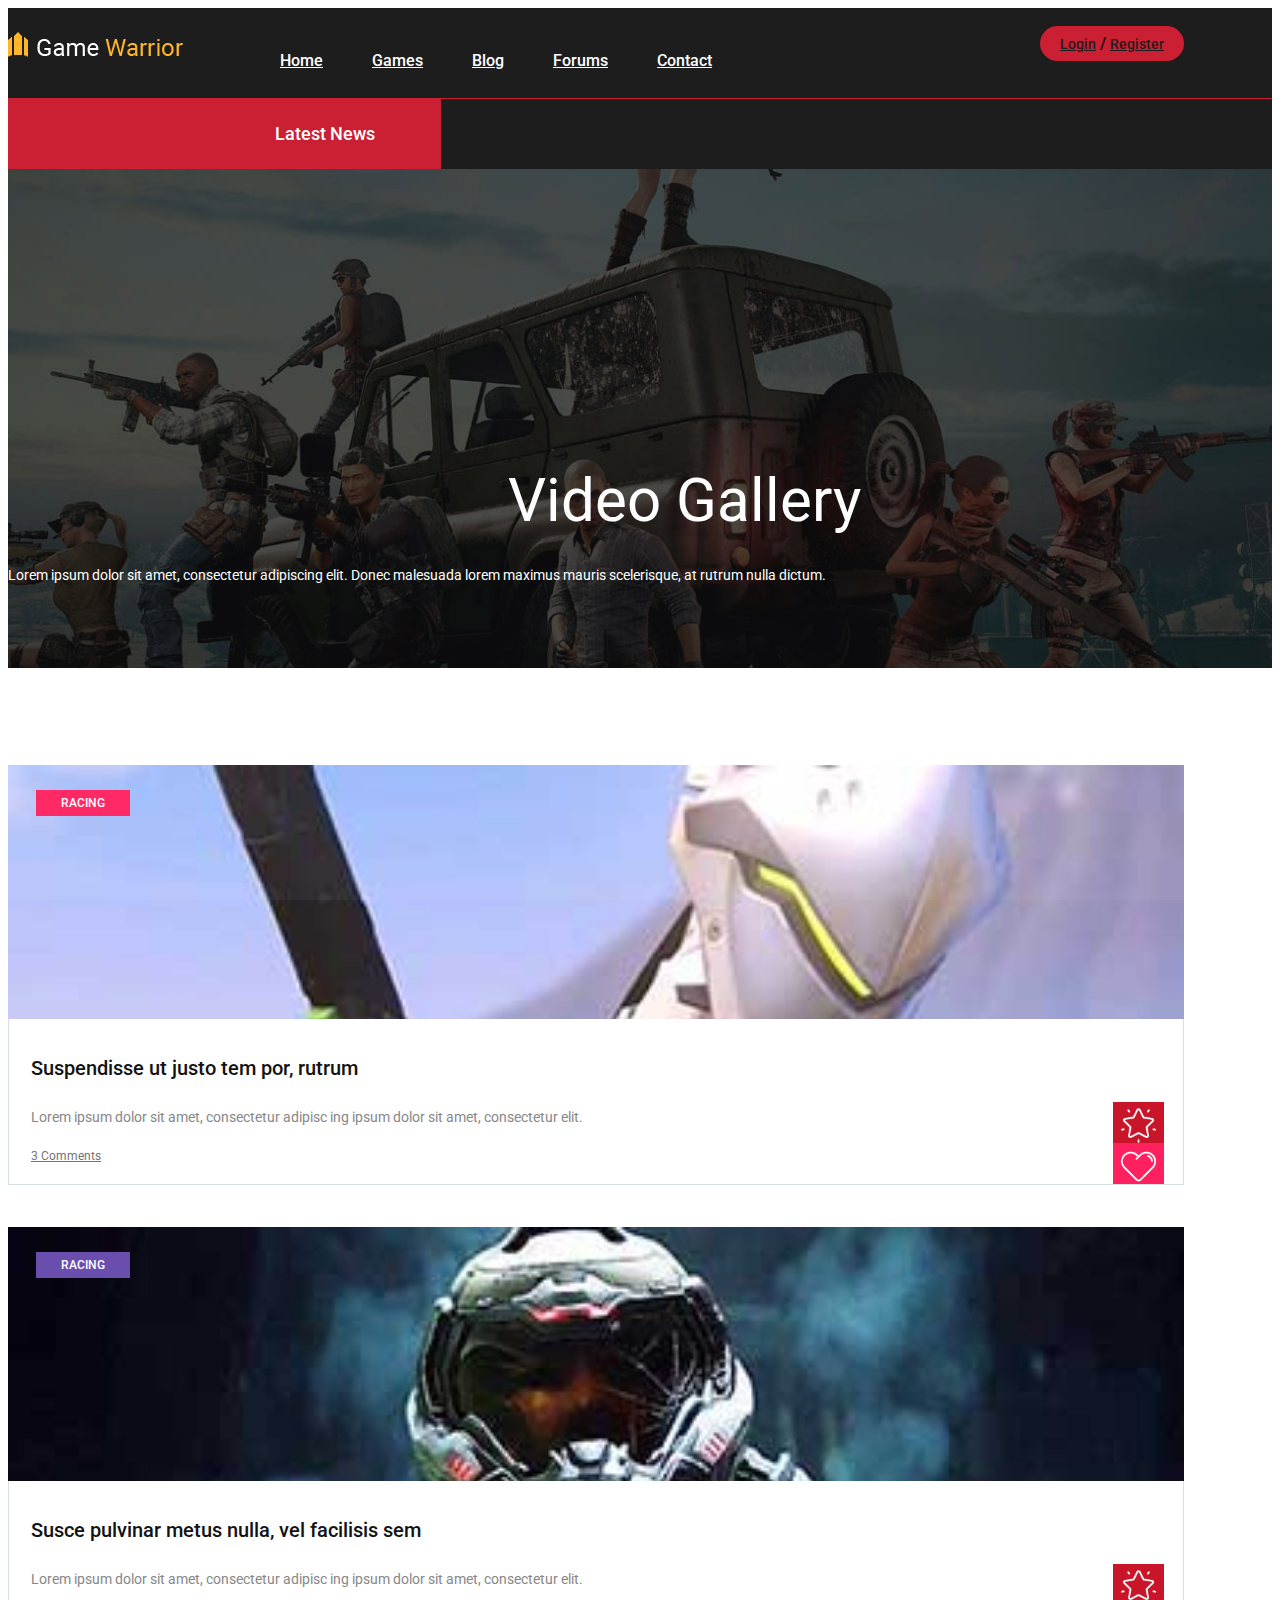
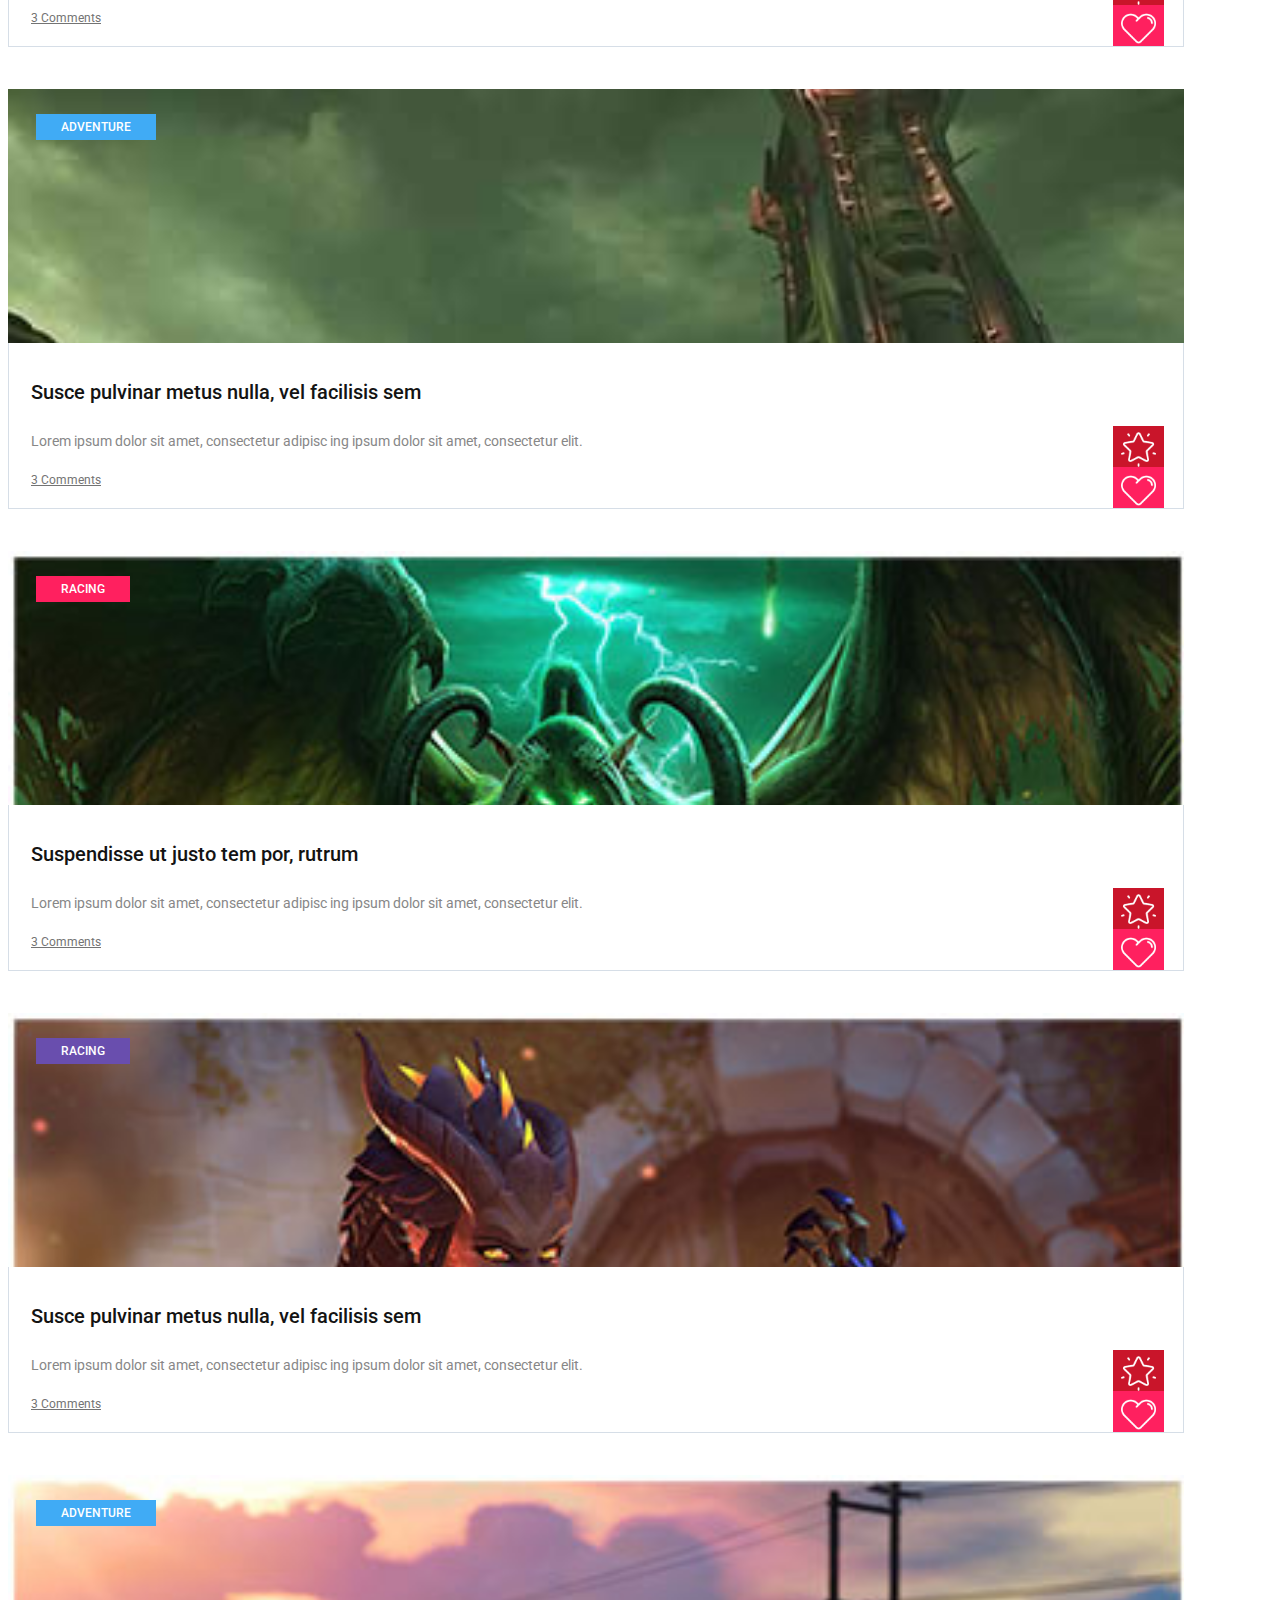
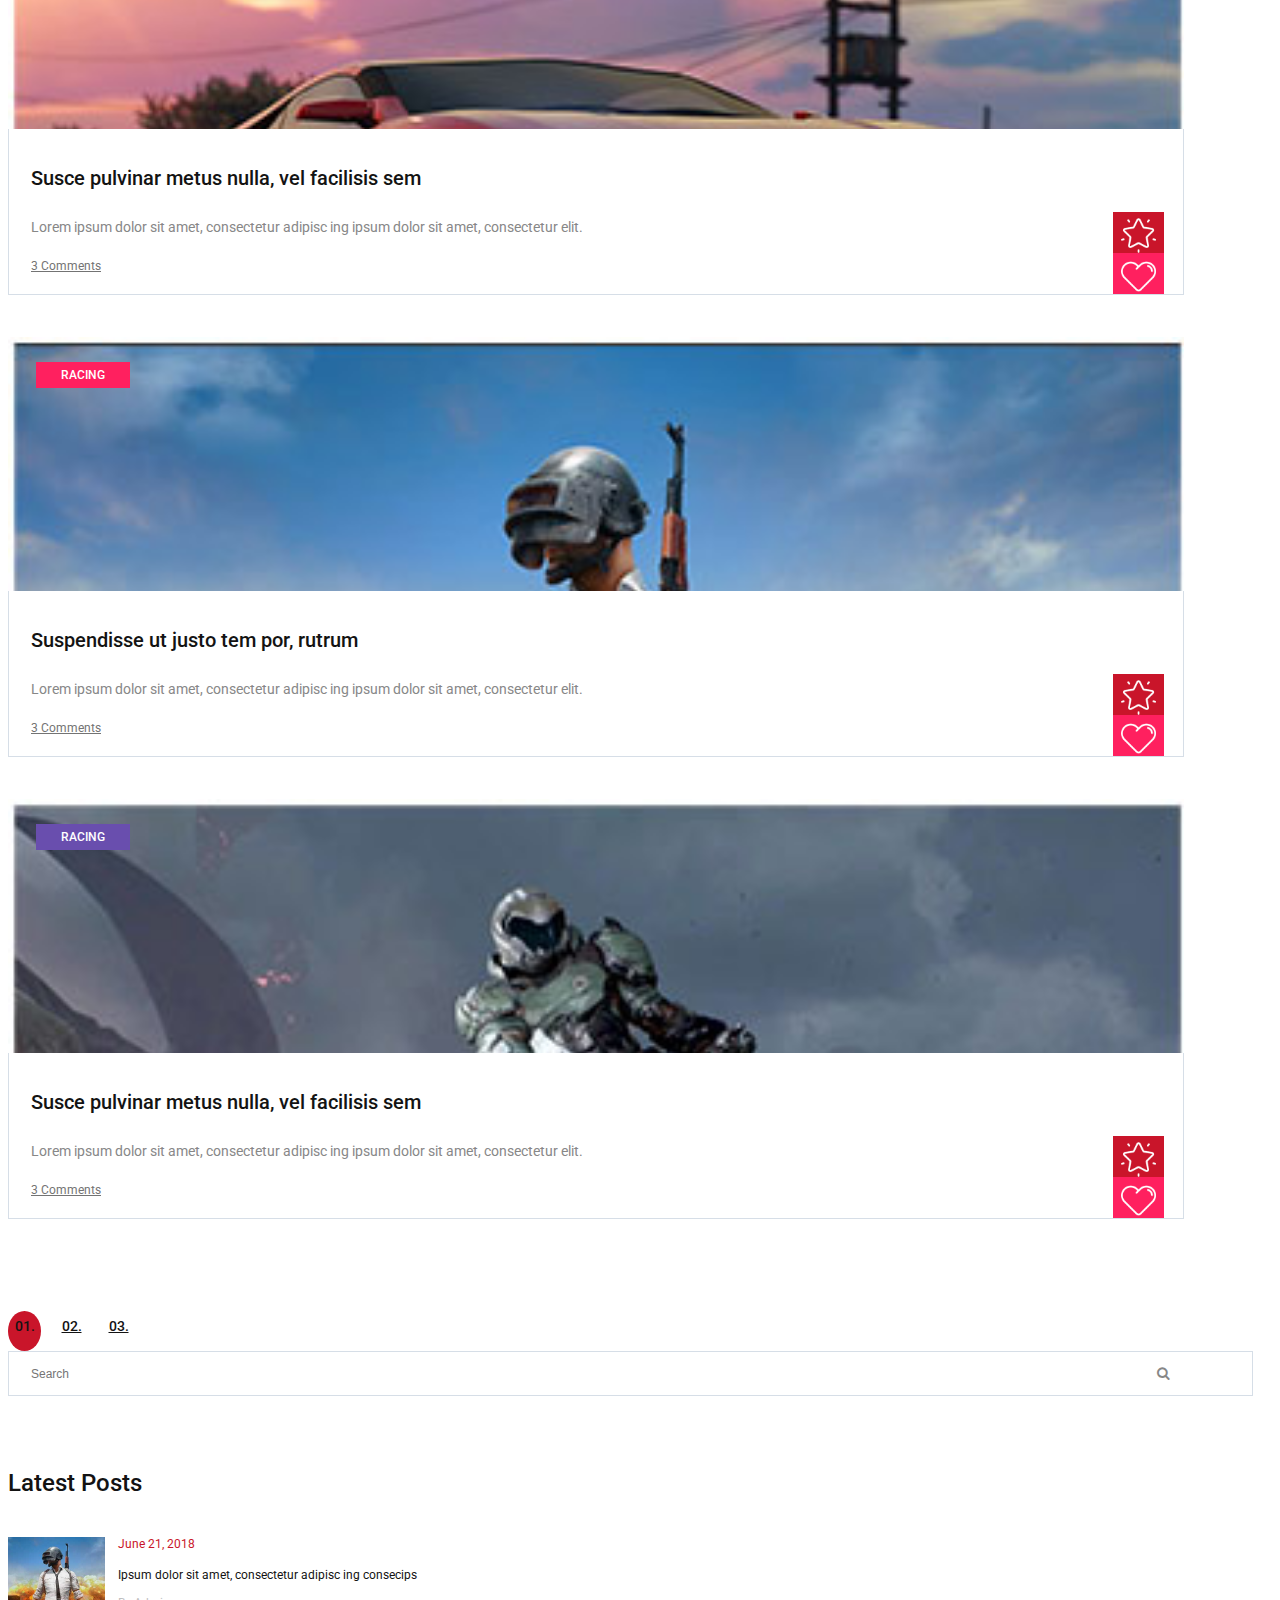
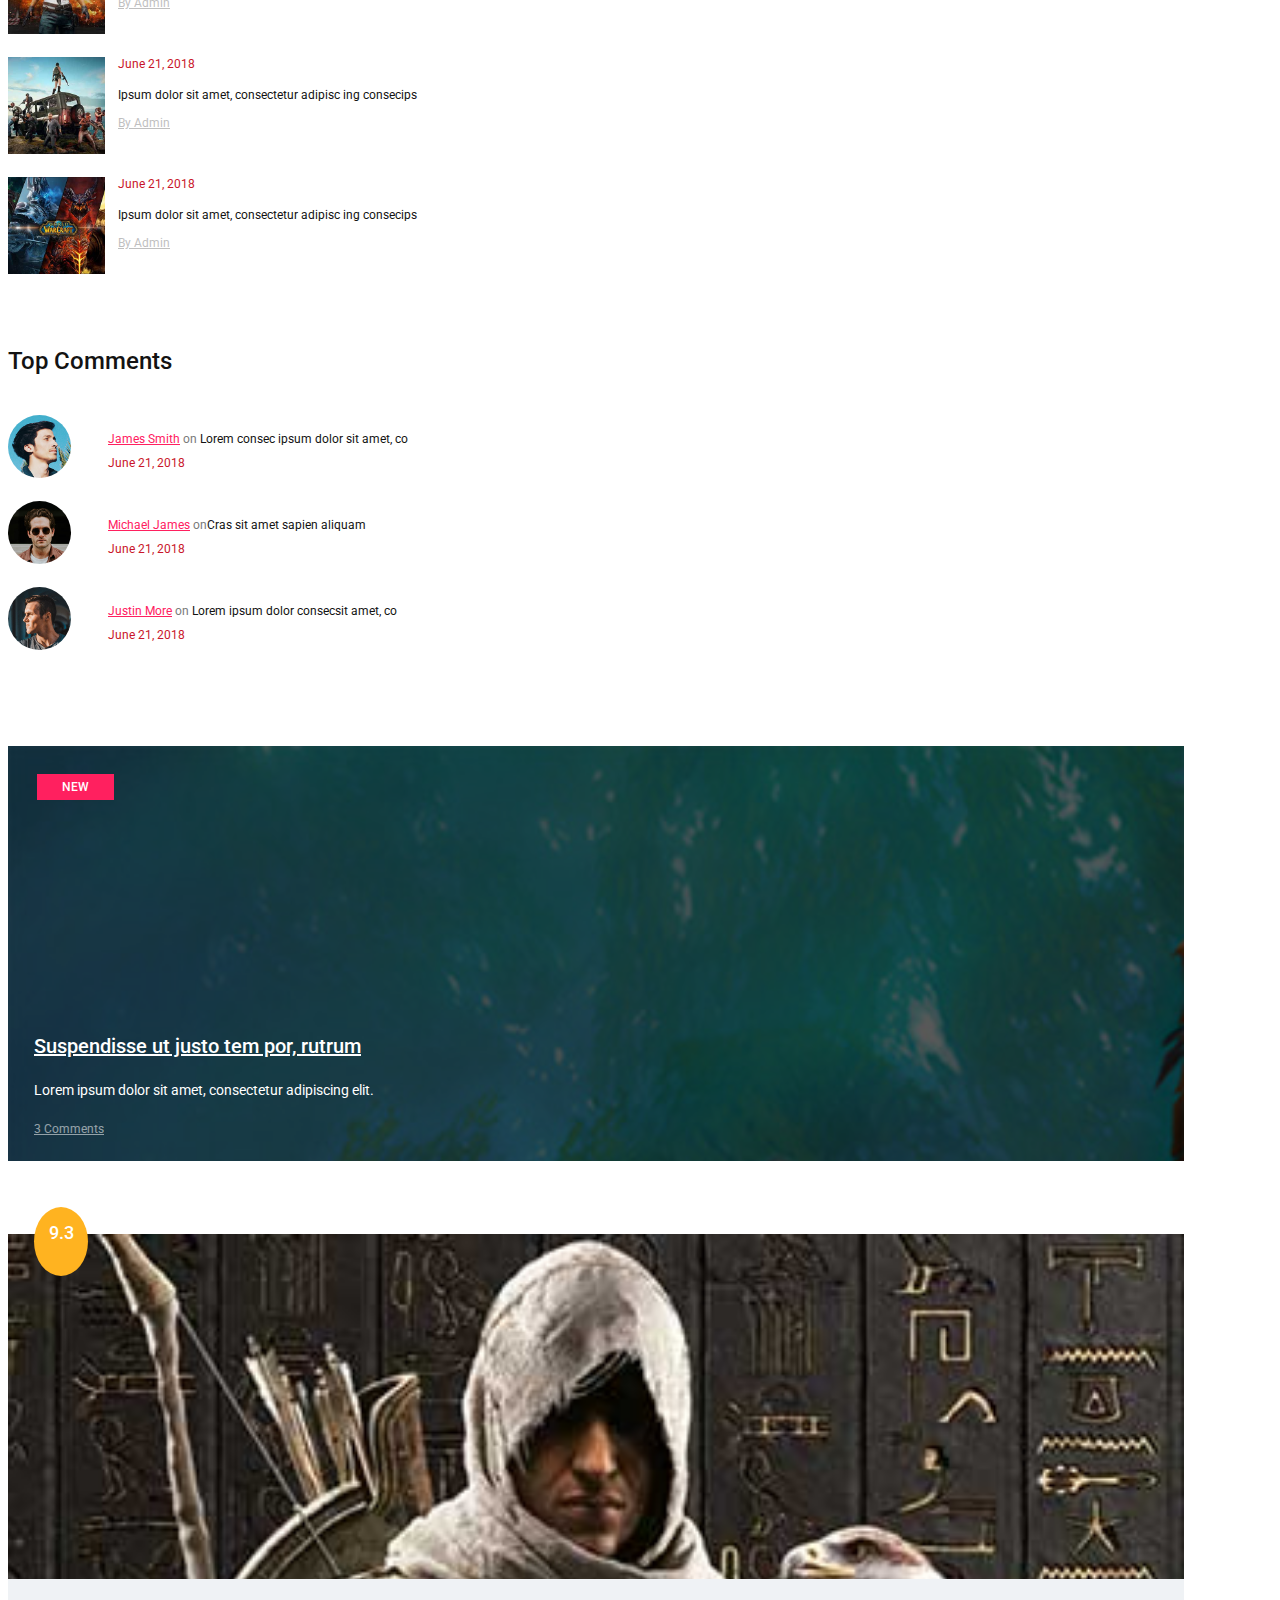
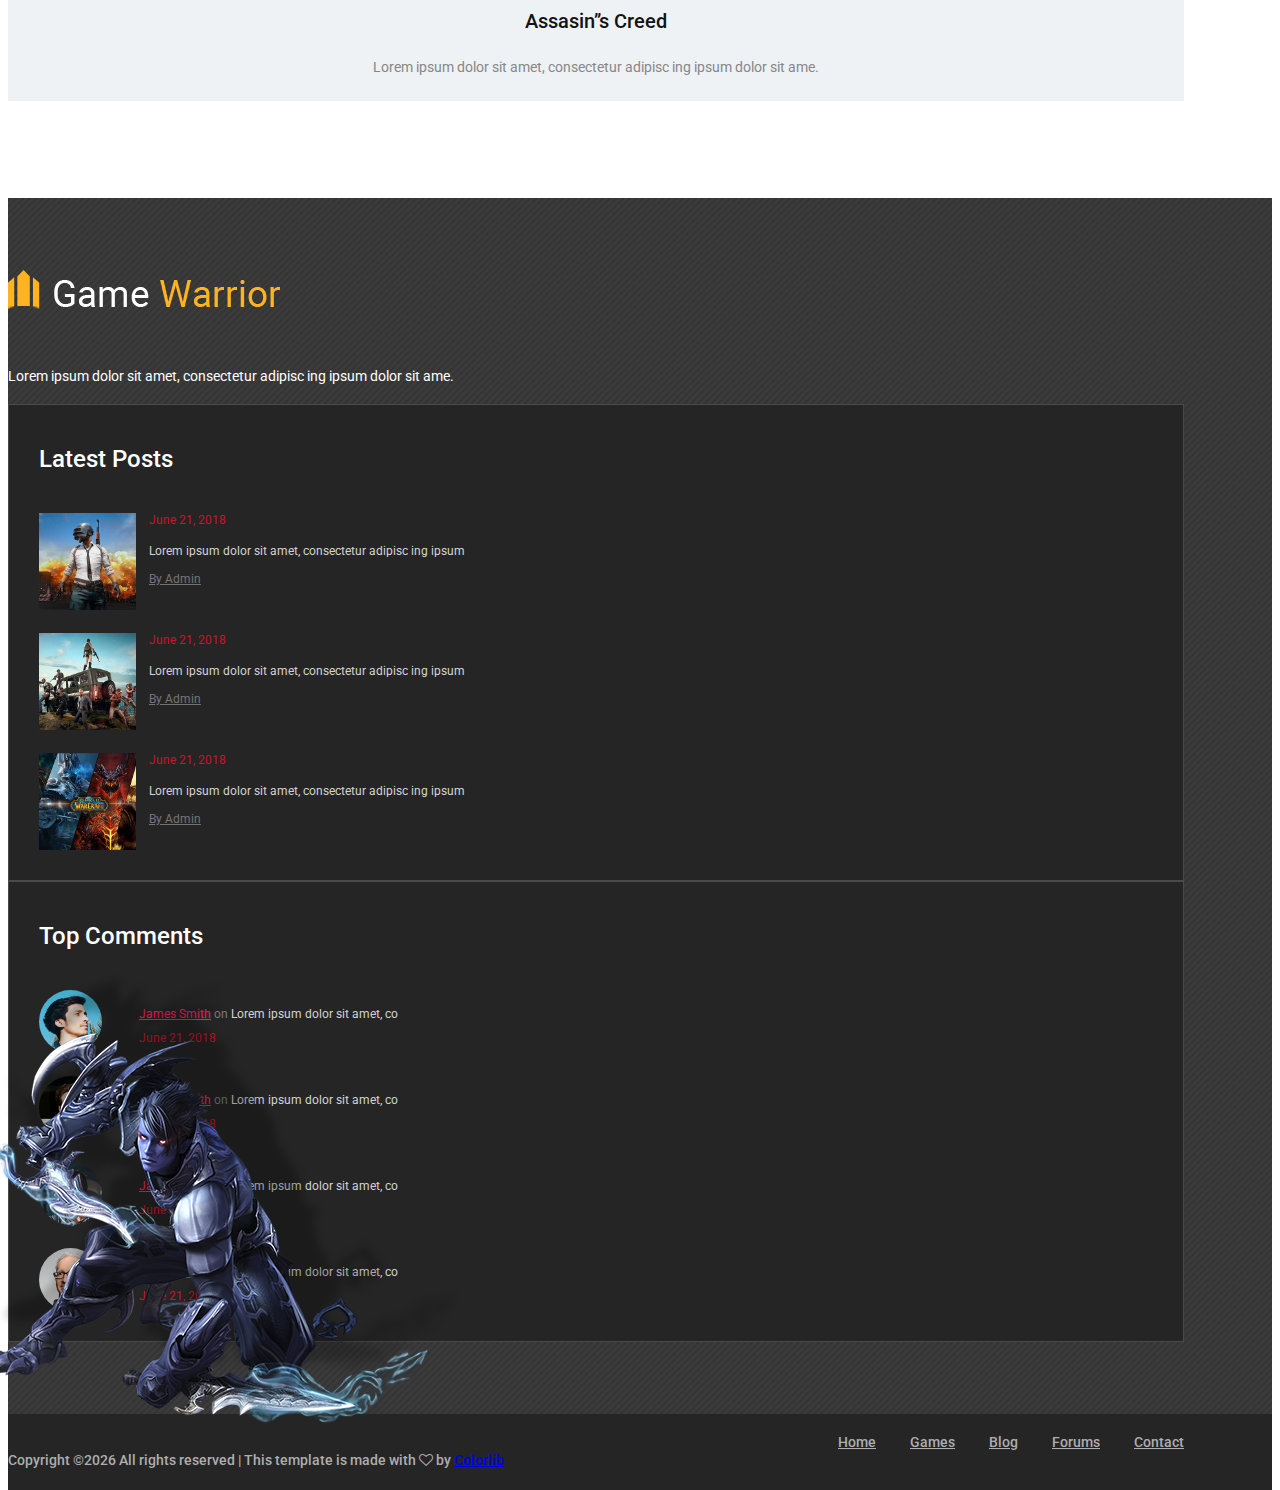
==== commit 4ce2dc3e: "presentation joueurs" ====
--- a/categories.html
+++ b/categories.html
@@ -7,7 +7,7 @@
 	<meta name="keywords" content="warrior, game, creative, html">
 	<meta name="viewport" content="width=device-width, initial-scale=1.0">
 	<!-- Favicon -->   
-	<link href="img/favicon.ico" rel="shortcut icon"/>
+	<link href="img/PP Facebook.jpg" rel="shortcut icon"/>
 
 	<!-- Google Fonts -->
 	<link href="https://fonts.googleapis.com/css?family=Roboto:400,400i,500,500i,700,700i" rel="stylesheet">
@@ -16,7 +16,7 @@
 	<link rel="stylesheet" href="css/bootstrap.min.css"/>
 	<link rel="stylesheet" href="css/font-awesome.min.css"/>
 	<link rel="stylesheet" href="css/owl.carousel.css"/>
-	<link rel="stylesheet" href="css/style.css"/>
+	<link rel="stylesheet" href="sass/style.css"/>
 	<link rel="stylesheet" href="css/animate.css"/>
 
 
--- a/sass/style.css
+++ b/sass/style.css
@@ -0,0 +1,1476 @@
+/* =================================
+------------------------------------
+  Game Warrior Template
+  Version: 1.0
+ ------------------------------------ 
+ ====================================*/
+/*----------------------------------------*/
+/* Template default CSS
+/*----------------------------------------*/
+html,
+body {
+  height: 100%;
+  font-family: 'Roboto', sans-serif;
+  -webkit-font-smoothing: antialiased;
+  font-smoothing: antialiased;
+}
+
+h1,
+h2,
+h3,
+h4,
+h5,
+h6 {
+  margin: 0;
+  font-weight: 500;
+  color: #131313;
+}
+
+.playerimage {
+    margin-top: 20px;
+    margin-left: 20px;
+}
+
+h1 {
+  font-size: 45px;
+    margin-left: 500px;
+}
+
+h2 {
+  font-size: 25px;
+    margin-left: 500px;
+}
+
+h3 {
+  font-size: 30px;
+}
+
+h4 {
+  font-size: 24px;
+}
+
+h5 {
+  font-size: 20px;
+}
+
+h6 {
+  font-size: 16px;
+}
+
+p {
+  font-size: 14px;
+  color: #878787;
+  line-height: 2;
+}
+
+img {
+  max-width: 100%;
+}
+
+input:focus,
+select:focus,
+button:focus,
+textarea:focus {
+  outline: none;
+}
+
+a:hover,
+a:focus {
+  text-decoration: none;
+  outline: none;
+}
+
+ul,
+ol {
+  padding: 0;
+  margin: 0;
+}
+
+/*---------------------
+  Helper CSS
+-----------------------*/
+.section-title {
+  text-align: center;
+  margin-bottom: 75px;
+}
+
+.section-title h2 {
+  padding-top: 10px;
+  font-size: 36px;
+}
+
+.set-bg {
+  background-repeat: no-repeat;
+  background-size: cover;
+  background-position: top center;
+}
+
+.spad {
+  padding-top: 97px;
+  padding-bottom: 97px;
+}
+
+.text-white h1, .text-white h2, .text-white h3, .text-white h4, .text-white h5, .text-white h6, .text-white p, .text-white span, .text-white li, .text-white a {
+  color: #fff;
+}
+
+.rating i {
+  color: #c9152a;
+}
+
+.rating .is-fade {
+  color: #e0e3e4;
+}
+
+/*---------------------
+  Commom elements
+-----------------------*/
+/* buttons */
+.site-btn {
+  display: inline-block;
+  text-align: center;
+  font-size: 15px;
+  color: #131313;
+  padding: 16px 30px;
+  min-width: 153px;
+  border-radius: 50px;
+  font-weight: 500;
+  border: none;
+  background: #c9152a;
+  cursor: pointer;
+}
+
+.site-btn.btn-sm {
+  padding: 10px 30px;
+  min-width: 163px;
+}
+
+.site-btn:hover {
+  color: #131313;
+}
+
+.cata {
+  display: inline-block;
+  text-transform: uppercase;
+  font-size: 12px;
+  font-weight: 500;
+  color: #fff;
+  padding: 6px 25px;
+}
+
+.cata.new {
+  background: #ff205f;
+}
+
+.cata.strategy {
+  background: #4eae60;
+}
+
+.cata.racing {
+  background: #694eae;
+}
+
+.cata.adventure {
+  background: #40abf5;
+}
+
+/* Preloder */
+#preloder {
+  position: fixed;
+  width: 100%;
+  height: 100%;
+  top: 0;
+  left: 0;
+  z-index: 999999;
+  background: #fff;
+}
+
+.loader {
+  width: 40px;
+  height: 40px;
+  position: absolute;
+  top: 50%;
+  left: 50%;
+  margin-top: -13px;
+  margin-left: -13px;
+  border-radius: 60px;
+  animation: loader 0.8s linear infinite;
+  -webkit-animation: loader 0.8s linear infinite;
+}
+
+@keyframes loader {
+  0% {
+    -webkit-transform: rotate(0deg);
+    transform: rotate(0deg);
+    border: 4px solid #f44336;
+    border-left-color: transparent;
+  }
+  50% {
+    -webkit-transform: rotate(180deg);
+    transform: rotate(180deg);
+    border: 4px solid #673ab7;
+    border-left-color: transparent;
+  }
+  100% {
+    -webkit-transform: rotate(360deg);
+    transform: rotate(360deg);
+    border: 4px solid #f44336;
+    border-left-color: transparent;
+  }
+}
+
+@-webkit-keyframes loader {
+  0% {
+    -webkit-transform: rotate(0deg);
+    border: 4px solid #f44336;
+    border-left-color: transparent;
+  }
+  50% {
+    -webkit-transform: rotate(180deg);
+    border: 4px solid #673ab7;
+    border-left-color: transparent;
+  }
+  100% {
+    -webkit-transform: rotate(360deg);
+    border: 4px solid #f44336;
+    border-left-color: transparent;
+  }
+}
+
+/*------------------
+  Header section
+---------------------*/
+.header-section {
+  background: #131313;
+  clear: both;
+  overflow: hidden;
+  padding: 18px 0;
+  border-bottom: 1px solid #c9152a;
+}
+
+.site-logo {
+  display: inline-block;
+  float: left;
+  padding-top: 6px;
+}
+
+.user-panel {
+  float: right;
+  font-weight: 500;
+  background: #c9152a;
+  padding: 8px 20px;
+  border-radius: 30px;
+}
+
+.user-panel a {
+  font-size: 14px;
+  color: #131313;
+}
+
+.main-menu {
+  padding-top: 15px;
+  float: right;
+  width: 800px;
+}
+
+.main-menu ul {
+  list-style: none;
+}
+
+.main-menu ul li {
+  display: inline;
+}
+
+.main-menu ul li a {
+  display: inline-block;
+  font-size: 16px;
+  color: #fff;
+  margin-left: 35px;
+  font-weight: 500;
+  padding: 10px 5px;
+}
+
+.main-menu ul li a:hover {
+  color: #c9152a;
+}
+
+.header-btn {
+  float: right;
+  margin-right: 0;
+}
+
+.nav-switch {
+  display: none;
+}
+
+/*------------------
+  Hero Section
+---------------------*/
+.hero-slider .hs-item {
+  height: 865px;
+  display: table;
+  width: 100%;
+}
+
+.hero-slider .hs-text {
+  display: table-cell;
+  vertical-align: middle;
+}
+
+.hero-slider .hs-text h2 {
+  color: #fff;
+  font-weight: 400;
+  font-size: 60px;
+  margin-bottom: 30px;
+  position: relative;
+  top: -80px;
+  opacity: 0;
+}
+
+.hero-slider .hs-text h2 span {
+  color: #c9152a;
+}
+
+.hero-slider .hs-text p {
+  color: #fff;
+  margin-bottom: 30px;
+  position: relative;
+  position: relative;
+  top: -90px;
+  opacity: 0;
+}
+
+.hero-slider .hs-text .site-btn {
+  position: relative;
+  top: -100px;
+  opacity: 0;
+}
+
+.hero-slider .owl-item.active .hs-item h2, .hero-slider .owl-item.active .hs-item p, .hero-slider .owl-item.active .hs-item .site-btn {
+  top: 0;
+  opacity: 1;
+}
+
+.hero-slider .owl-item.active .hs-item h2 {
+  -webkit-transition: all 0.5s ease 1s;
+  transition: all 0.5s ease 1s;
+}
+
+.hero-slider .owl-item.active .hs-item p {
+  -webkit-transition: all 0.5s ease 0.8s;
+  transition: all 0.5s ease 0.8s;
+}
+
+.hero-slider .owl-item.active .hs-item .site-btn {
+  -webkit-transition: all 0.5s ease 0.6s;
+  transition: all 0.5s ease 0.6s;
+}
+
+.hero-slider .owl-dots {
+  position: relative;
+  max-width: 1146px;
+  margin: -33px auto 0;
+  top: -67px;
+  z-index: 5;
+}
+
+.hero-slider .owl-dots .owl-dot {
+  display: inline-block;
+  margin-right: 13px;
+  width: 33px;
+  height: 33px;
+  font-size: 14px;
+  font-weight: 500;
+  text-align: center;
+  padding-top: 7px;
+  border-radius: 40px;
+  background: #dbe2ec;
+}
+
+.hero-slider .owl-dots .owl-dot.active {
+  background: #c9152a;
+}
+
+/*---------------------
+  Latest News section
+-----------------------*/
+.latest-news-section {
+  overflow: hidden;
+  display: block;
+  clear: both;
+  background: #131313;
+  padding: 24px 0;
+  position: relative;
+}
+
+.ln-title {
+  position: absolute;
+  height: 100%;
+  width: 29%;
+  left: 0;
+  top: 0;
+  text-align: right;
+  padding-top: 24px;
+  padding-right: 66px;
+  font-size: 18px;
+  font-weight: 500;
+  color: #fff;
+  background: #c9152a;
+  z-index: 1;
+}
+
+.news-ticker {
+  width: 71%;
+  float: right;
+  overflow: hidden;
+  display: inline-block;
+}
+
+.news-ticker-contant .nt-item {
+  margin-right: 35px;
+  color: #fff;
+  display: inline-block;
+}
+
+.news-ticker-contant .nt-item span {
+  margin-right: 35px;
+  display: inline-block;
+  text-transform: uppercase;
+  font-size: 12px;
+  font-weight: 500;
+  color: #fff;
+  padding: 4px 20px;
+}
+
+.news-ticker-contant .nt-item span.new {
+  background: #ff205f;
+}
+
+.news-ticker-contant .nt-item span.strategy {
+  background: #4eae60;
+}
+
+.news-ticker-contant .nt-item span.racing {
+  background: #694eae;
+}
+
+/*------------------
+  Feature Section
+---------------------*/
+.feature-item {
+  height: 415px;
+  position: relative;
+}
+
+.feature-item:after {
+  position: absolute;
+  content: "";
+  width: 100%;
+  height: 100%;
+  left: 0;
+  top: 0;
+  background: #000;
+  opacity: .65;
+}
+
+.feature-item .cata {
+  position: relative;
+  margin-top: 28px;
+  margin-left: 29px;
+  z-index: 3;
+}
+
+.feature-item .fi-content {
+  position: absolute;
+  width: 100%;
+  left: 0;
+  bottom: 0;
+  padding: 0 26px 24px;
+  z-index: 2;
+}
+
+.feature-item .fi-content h5 {
+  margin-bottom: 18px;
+}
+
+.feature-item .fi-content .fi-comment {
+  font-size: 12px;
+  opacity: .54;
+}
+
+/*----------------------
+  Recent Game Section
+------------------------*/
+.recent-game-section {
+  background-color: #eef2f6;
+  border-top: 1px solid #d6dee7;
+  border-bottom: 1px solid #d6dee7;
+}
+
+.recent-game-item .rgi-thumb {
+  height: 204px;
+  padding: 25px 28px;
+}
+
+.recent-game-item .rgi-content {
+  padding: 34px 22px 20px;
+  background: #fff;
+  border: 1px solid #d6dee7;
+  border-top: none;
+  position: relative;
+}
+
+.recent-game-item .rgi-content h5 {
+  margin-bottom: 20px;
+  line-height: 1.5;
+}
+
+.recent-game-item .rgi-content .comment {
+  font-size: 12px;
+  color: #737373;
+}
+
+.recent-game-item .rgi-extra {
+  position: absolute;
+  right: 0;
+  bottom: 0;
+  width: 70px;
+}
+
+.recent-game-item .rgi-extra .rgi-star, .recent-game-item .rgi-extra .rgi-heart {
+  height: 35px;
+  width: 35px;
+  float: left;
+  display: block;
+  padding: 6px 8px 0;
+}
+
+.recent-game-item .rgi-extra .rgi-star {
+  background: #c9152a;
+}
+
+.recent-game-item .rgi-extra .rgi-heart {
+  background: #ff205f;
+}
+
+/*----------------------
+  Tournaments Section
+------------------------*/
+.tournaments-section {
+  background-image: url("../img/pattern.png");
+  background-repeat: repeat;
+}
+
+.tournament-title {
+  display: inline-block;
+  padding: 7px 25px;
+  font-size: 12px;
+  font-weight: 500;
+  color: #fff;
+  text-transform: uppercase;
+  background: #c9152a;
+}
+
+.tournament-item {
+  background: #252525;
+}
+
+.tournament-item .ti-notic {
+  display: inline-block;
+  padding: 8px 21px;
+  font-size: 12px;
+  font-weight: 700;
+  color: #131313;
+  text-transform: uppercase;
+  background: #c9152a;
+}
+
+.tournament-item .ti-content {
+  padding: 38px 24px;
+  overflow: hidden;
+}
+
+.tournament-item .ti-thumb {
+  width: 168px;
+  height: 178px;
+  float: left;
+}
+
+.tournament-item .ti-text {
+  padding-left: 195px;
+}
+
+.tournament-item .ti-text h4 {
+  color: #c9152a;
+  margin-bottom: 20px;
+}
+
+.tournament-item .ti-text ul {
+  list-style: none;
+  margin-bottom: 20px;
+}
+
+.tournament-item .ti-text ul li {
+  color: #fff;
+  font-size: 12px;
+  margin-bottom: 6px;
+}
+
+.tournament-item .ti-text ul li span {
+  color: #9a9a9a;
+}
+
+.tournament-item .ti-text p {
+  font-size: 12px;
+  margin-bottom: 0;
+}
+
+.tournament-item .ti-text p span {
+  font-weight: 500;
+  color: #c9152a;
+}
+
+/*----------------------
+  Review Section
+------------------------*/
+.review-section {
+  background-position: right top;
+}
+
+.review-item .review-cover {
+  position: relative;
+  margin-bottom: 30px;
+  height: 345px;
+}
+
+.review-item .review-cover .score {
+  position: absolute;
+  width: 54px;
+  height: 54px;
+  top: -27px;
+  left: 26px;
+  padding-top: 15px;
+  font-size: 18px;
+  font-weight: 500;
+  color: #fff;
+  text-align: center;
+  border-radius: 50%;
+  z-index: 1;
+}
+
+.review-item .review-cover .score.yellow {
+  background: #ffb320;
+}
+
+.review-item .review-cover .score.purple {
+  background: #694eae;
+}
+
+.review-item .review-cover .score.pink {
+  background: #ff20ae;
+}
+
+.review-item .review-cover .score.green {
+  background: #4eae60;
+}
+
+.review-item .review-text {
+  text-align: center;
+}
+
+.review-item .review-text h5 {
+  margin-bottom: 20px;
+}
+
+.review-item .review-text p {
+  margin-bottom: 0;
+}
+
+.review-item .rating {
+  margin-bottom: 20px;
+}
+
+.review-item .rating i {
+  font-size: 12px;
+}
+
+/*----------------------
+  Footer top Section
+------------------------*/
+.footer-top-section {
+  background-image: url("../img/pattern.png");
+  background-repeat: repeat;
+  padding: 72px 0;
+}
+
+.footer-top-section .container {
+  position: relative;
+}
+
+.footer-top-bg {
+  position: absolute;
+  left: -30px;
+  bottom: -85px;
+  z-index: 2;
+}
+
+.footer-logo img {
+  margin-bottom: 35px;
+}
+
+.footer-widget {
+  padding: 40px 30px 7px;
+  background: #252525;
+  border: 1px solid #4a4a4a;
+}
+
+.footer-widget .fw-title {
+  color: #fff;
+  margin-bottom: 40px;
+}
+
+.latest-blog .lb-item {
+  margin-bottom: 23px;
+  overflow: hidden;
+}
+
+.latest-blog .lb-item .lb-thumb {
+  width: 97px;
+  height: 97px;
+  float: left;
+}
+
+.latest-blog .lb-item .lb-content {
+  padding-left: 110px;
+}
+
+.latest-blog .lb-item .lb-content .lb-date {
+  font-size: 12px;
+  color: #c9152a;
+  margin-bottom: 8px;
+}
+
+.latest-blog .lb-item .lb-content p {
+  font-size: 12px;
+  margin-bottom: 5px;
+  color: #d3d3d3;
+}
+
+.latest-blog .lb-item .lb-content .lb-author {
+  font-size: 12px;
+  color: #d3d3d3;
+  opacity: 0.45;
+}
+
+.top-comment {
+  overflow: hidden;
+}
+
+.top-comment .tc-item {
+  margin-bottom: 23px;
+  overflow: hidden;
+}
+
+.top-comment .tc-item .tc-thumb {
+  width: 63px;
+  height: 63px;
+  border-radius: 50%;
+  float: left;
+}
+
+.top-comment .tc-item .tc-content {
+  padding-left: 100px;
+}
+
+.top-comment .tc-item .tc-content p {
+  font-size: 12px;
+  color: #d3d3d3;
+  margin-bottom: 5px;
+}
+
+.top-comment .tc-item .tc-content p a {
+  color: #ff205f;
+}
+
+.top-comment .tc-item .tc-content p span {
+  color: #7a7a7a;
+}
+
+.top-comment .tc-item .tc-content .tc-date {
+  font-size: 12px;
+  color: #c9152a;
+}
+
+/*----------------------
+  Footer Section
+------------------------*/
+.footer-section {
+  padding: 18px 0 16px;
+  overflow: hidden;
+  background: #252525;
+}
+
+.footer-menu {
+  list-style: none;
+  float: right;
+}
+
+.footer-menu li {
+  display: inline;
+}
+
+.footer-menu li a {
+  display: inline-block;
+  font-size: 14px;
+  font-weight: 500;
+  color: #aeaeae;
+  margin-left: 30px;
+}
+
+.copyright {
+  float: left;
+  margin-bottom: 0;
+  font-weight: 500;
+  color: #aeaeae;
+}
+
+/*------------------
+  Other Pages
+--------------------
+====================*/
+.page-info-section {
+  height: 499px;
+  position: relative;
+}
+
+.page-info-section .pi-content {
+  position: absolute;
+  width: 100%;
+  bottom: 65px;
+  left: 0;
+  z-index: 2;
+}
+
+.page-info-section .pi-content h2 {
+  font-size: 60px;
+  margin-bottom: 25px;
+  font-weight: 400;
+}
+
+.site-pagination {
+  padding-top: 50px;
+}
+
+.site-pagination a, .site-pagination span {
+  width: 33px;
+  height: 33px;
+  font-size: 14px;
+  font-weight: 500;
+  padding-top: 7px;
+  text-align: center;
+  display: inline-block;
+  border-radius: 50%;
+  color: #131313;
+  margin-right: 10px;
+}
+
+.site-pagination .active {
+  background: #c9152a;
+}
+
+.site-pagination.sp-style-2 a, .site-pagination.sp-style-2 span {
+  background: #e5e5e5;
+}
+
+.site-pagination.sp-style-2 .active {
+  background: #c9152a;
+}
+
+.widget-item {
+  margin-bottom: 73px;
+}
+
+.widget-item:last-child {
+  margin-bottom: 0;
+}
+
+.widget-item .widget-title {
+  margin-bottom: 40px;
+}
+
+.widget-item .latest-blog .lb-item .lb-content p,
+.widget-item .top-comment .tc-item .tc-content p {
+  color: #131313;
+}
+
+.widget-item .latest-blog .lb-item .lb-content .lb-author {
+  color: #737373;
+}
+
+.widget-item .top-comment .tc-item .tc-content {
+  padding-right: 20px;
+}
+
+.widget-item .review-item {
+  background: #eff2f5;
+}
+
+.widget-item .review-item .review-text {
+  padding: 0 35px 20px;
+}
+
+.search-widget {
+  position: relative;
+}
+
+.search-widget input {
+  width: 100%;
+  height: 41px;
+  border: 1px solid #d6dee7;
+  padding-left: 22px;
+  padding-right: 45px;
+  font-size: 12px;
+}
+
+.search-widget button {
+  position: absolute;
+  right: 0;
+  top: 0;
+  height: 100%;
+  background: none;
+  border: none;
+  padding-right: 15px;
+  color: #878787;
+  cursor: pointer;
+}
+
+/*-----------------
+  Categories page
+--------------------*/
+.recent-game-page .recent-game-item {
+  margin-bottom: 42px;
+}
+
+/*-----------------
+  Single blog page
+--------------------*/
+.single-blog-page .blog-thumb {
+  height: 424px;
+  padding-top: 24px;
+  padding-left: 29px;
+  margin-bottom: 40px;
+  position: relative;
+}
+
+.single-blog-page .blog-thumb .rgi-extra {
+  position: absolute;
+  right: 0;
+  bottom: 0;
+  width: 70px;
+}
+
+.single-blog-page .blog-thumb .rgi-extra .rgi-star, .single-blog-page .blog-thumb .rgi-extra .rgi-heart {
+  height: 35px;
+  width: 35px;
+  float: left;
+  display: block;
+  padding: 6px 8px 0;
+}
+
+.single-blog-page .blog-thumb .rgi-extra .rgi-star {
+  background: #c9152a;
+}
+
+.single-blog-page .blog-thumb .rgi-extra .rgi-heart {
+  background: #ff205f;
+}
+
+.single-blog-page .blog-content h3 {
+  margin-bottom: 10px;
+}
+
+.single-blog-page .blog-content .meta-comment {
+  display: block;
+  font-size: 12px;
+  color: #737373;
+  margin-bottom: 25px;
+}
+
+.single-blog-page .blog-content p {
+  margin-bottom: 25px;
+}
+
+.comment-warp {
+  padding-top: 50px;
+}
+
+.comment-title {
+  margin-bottom: 45px;
+}
+
+.comment-list {
+  list-style: none;
+}
+
+.comment-list li {
+  margin-bottom: 40px;
+  overflow: hidden;
+}
+
+.comment-list .comment .comment-avator {
+  width: 63px;
+  height: 63px;
+  border-radius: 50%;
+  float: left;
+}
+
+.comment-list .comment .comment-content {
+  padding-left: 100px;
+}
+
+.comment-list .comment .comment-content h5 {
+  font-size: 12px;
+  color: #131313;
+  font-weight: 400;
+  margin-bottom: 10px;
+}
+
+.comment-list .comment .comment-content h5 span {
+  color: #c9152a;
+  padding-left: 18px;
+}
+
+.comment-list .comment .comment-content p {
+  font-size: 12px;
+  margin-bottom: 5px;
+}
+
+.comment-list .comment .comment-content .reply {
+  font-size: 12px;
+  color: #ff1d55;
+}
+
+.comment-form-warp {
+  padding-top: 30px;
+}
+
+.comment-form input[type=text],
+.comment-form input[type=email],
+.comment-form textarea {
+  width: 100%;
+  height: 41px;
+  border: 1px solid #d6dee7;
+  padding-left: 22px;
+  padding-right: 45px;
+  font-size: 12px;
+  margin-bottom: 24px;
+}
+
+.comment-form textarea {
+  height: 243px;
+  padding-top: 15px;
+  padding-bottom: 15px;
+  margin-bottom: 38px;
+}
+
+/*-----------------
+  Review page
+--------------------*/
+.review-page .review-item {
+  margin-bottom: 63px;
+}
+
+.review-page .review-item .review-text h4 {
+  margin-bottom: 10px;
+}
+
+.review-dark .review-item .review-text p {
+  color: #b5b5b5;
+}
+
+.review-section.review-dark {
+  background-position: center top;
+}
+
+/*-----------------
+  Community page
+--------------------*/
+.community-page .site-pagination {
+  padding-top: 62px;
+}
+
+.community-warp {
+  max-width: 1367px;
+  margin: 0 auto;
+  background: rgba(0, 0, 0, 0.28);
+}
+
+.community-post-list {
+  list-style: none;
+}
+
+.community-post-list li {
+  padding: 33px 55px 65px;
+  margin-bottom: 21px;
+  overflow: hidden;
+  border: 1px solid #878787;
+  background: #1f2225;
+}
+
+.community-post-list .community-post .author-avator {
+  width: 63px;
+  height: 63px;
+  border-radius: 50%;
+  float: left;
+}
+
+.community-post-list .community-post .post-content {
+  padding-left: 100px;
+}
+
+.community-post-list .community-post .post-content h5 {
+  font-size: 16px;
+  color: #ff205f;
+  font-weight: 400;
+  margin-bottom: 10px;
+}
+
+.community-post-list .community-post .post-content h5 span {
+  color: #7a7a7a;
+  padding-left: 18px;
+}
+
+.community-post-list .community-post .post-content p {
+  color: #fff;
+  margin-bottom: 5px;
+}
+
+.community-post-list .community-post .post-content .post-date {
+  font-size: 12px;
+  color: #c9152a;
+  margin-bottom: 18px;
+}
+
+.community-post-list .attachment-file {
+  padding-top: 60px;
+  max-width: 435px;
+}
+
+.community-top-title {
+  margin-bottom: 50px;
+}
+
+.community-filter {
+  margin-bottom: 80px;
+}
+
+.community-filter label {
+  font-size: 18px;
+  color: #1f2225;
+  font-weight: 500;
+  padding-right: 10px;
+}
+
+.community-filter select {
+  width: 201px;
+  height: 42px;
+  font-size: 14px;
+  padding: 0 18px;
+  color: #1f2225;
+  font-weight: 500;
+}
+
+/*-----------------
+  Contact page
+--------------------*/
+.map {
+  height: 515px;
+  background: #ddd;
+  margin-bottom: 90px;
+}
+
+.contact-info-list {
+  padding-top: 55px;
+  padding-bottom: 20px;
+  list-style: none;
+}
+
+.contact-info-list li {
+  margin-bottom: 30px;
+}
+
+.contact-info-list .cf-left {
+  width: 95px;
+  float: left;
+  font-size: 16px;
+  font-weight: 700;
+  color: #c9152a;
+}
+
+.contact-info-list .cf-right {
+  color: #878787;
+  font-size: 15px;
+  padding-left: 100px;
+}
+
+.social-links a {
+  color: #474747;
+  font-size: 16px;
+  margin-left: 10px;
+  margin-right: 20px;
+}
+
+/*------------------
+  Responsive
+---------------------*/
+@media (min-width: 1200px) {
+  .container {
+    max-width: 1176px;
+  }
+}
+
+/* Medium screen : 992px. */
+@media only screen and (min-width: 992px) and (max-width: 1199px) {
+  .main-menu {
+    margin-right: 90px;
+  }
+  .hero-slider .owl-dots {
+    max-width: 930px;
+  }
+  .review-section {
+    background-position: right 10% top;
+  }
+  .review-item .review-cover {
+    height: 280px;
+  }
+  .latest-blog .lb-item .lb-thumb {
+    width: 55px;
+    height: 55px;
+  }
+  .latest-blog .lb-item .lb-content {
+    padding-left: 67px;
+  }
+  .top-comment .tc-item .tc-content {
+    padding-left: 95px;
+  }
+  .footer-top-bg {
+    max-width: 370px;
+  }
+  .page-info-section .pi-content h2 {
+    font-size: 50px;
+  }
+}
+
+/* Tablet :768px. */
+@media only screen and (min-width: 768px) and (max-width: 991px) {
+  .site-logo {
+    max-width: 130px;
+  }
+  .main-menu {
+    margin-right: 25px;
+  }
+  .main-menu ul li a {
+    margin-left: 15px;
+  }
+  .user-panel {
+    padding: 8px 15px;
+  }
+  .hero-slider .hs-text h2 {
+    font-size: 50px;
+  }
+  .hero-slider .owl-dots {
+    max-width: 690px;
+  }
+  .recent-game-item {
+    margin-bottom: 42px;
+  }
+  .tournament-item .ti-thumb {
+    width: 100%;
+    height: 230px;
+    float: none;
+  }
+  .tournament-item .ti-text {
+    padding-left: 0;
+    padding-top: 20px;
+  }
+  .review-section {
+    background-position: left top;
+  }
+  .review-item {
+    margin-bottom: 63px;
+  }
+  .footer-logo {
+    margin-bottom: 50px;
+  }
+  .latest-blog .lb-item .lb-thumb {
+    width: 80px;
+    height: 80px;
+  }
+  .latest-blog .lb-item .lb-content {
+    padding-left: 95px;
+  }
+  .footer-top-bg {
+    display: none;
+  }
+}
+
+/* Large Mobile :480px. */
+@media only screen and (max-width: 767px) {
+  .header-section {
+    overflow: visible;
+    padding: 23px 0;
+  }
+  .header-section .container {
+    position: relative;
+  }
+  .site-logo {
+    float: none;
+    padding-top: 0;
+  }
+  .main-menu {
+    display: none;
+    position: absolute;
+    top: calc(100% + 24px);
+    left: 0;
+    width: 100%;
+    background: #ffffff;
+    z-index: 999;
+  }
+  .main-menu ul li {
+    display: block;
+    border-bottom: 1px solid #ececec;
+  }
+  .main-menu ul li a {
+    margin-left: 0;
+    color: #131313;
+    padding: 13px 26px;
+  }
+  .nav-switch {
+    color: #fff;
+    display: block;
+    float: right;
+    cursor: pointer;
+    font-size: 25px;
+  }
+  .user-panel {
+    display: none;
+  }
+  .hero-slider .hs-item {
+    height: 700px;
+  }
+  .hero-slider .hs-text h2 {
+    font-size: 36px;
+  }
+  .hero-slider .owl-dots {
+    max-width: 510px;
+  }
+  .ln-title {
+    padding-right: 30px;
+  }
+  .feature-item {
+    margin-bottom: 30px;
+  }
+  .recent-game-item {
+    margin-bottom: 42px;
+  }
+  .review-section {
+    background-position: left top;
+  }
+  .review-item {
+    margin-bottom: 63px;
+  }
+  .footer-logo {
+    margin-bottom: 50px;
+  }
+  .footer-top-bg {
+    display: none;
+  }
+  .footer-section {
+    padding: 30px 0 20px;
+    text-align: center;
+  }
+  .footer-menu li:first-child a {
+    margin-left: 0;
+  }
+  .footer-menu, .copyright {
+    float: none;
+  }
+  .copyright {
+    padding-top: 15px;
+  }
+  .community-post-list li {
+    padding: 30px 25px 30px;
+  }
+  .page-info-section .pi-content h2 {
+    font-size: 50px;
+  }
+}
+
+/* Medium Mobile :480px. */
+@media only screen and (max-width: 576px) {
+  .hero-slider .owl-dots {
+    padding: 0 15px;
+  }
+  .feature-section {
+    padding-left: 15px;
+    padding-right: 15px;
+  }
+  .community-post-list .community-post .author-avator {
+    float: none;
+  }
+  .community-post-list .community-post .post-content {
+    padding-left: 0;
+    padding-top: 30px;
+  }
+}
+
+/* Small Mobile :320px. */
+@media only screen and (max-width: 479px) {
+  .hero-slider .hs-item {
+    height: auto;
+    padding: 150px 0;
+  }
+  .ln-title {
+    display: none;
+  }
+  .news-ticker {
+    width: 100%;
+  }
+  .tournament-item .ti-thumb {
+    width: 100%;
+    height: 230px;
+    float: none;
+  }
+  .tournament-item .ti-text {
+    padding-left: 0;
+    padding-top: 20px;
+  }
+  .latest-blog .lb-item .lb-thumb {
+    width: 55px;
+    height: 55px;
+  }
+  .latest-blog .lb-item .lb-content {
+    padding-left: 67px;
+  }
+  .top-comment .tc-item .tc-content {
+    padding-left: 85px;
+  }
+  .site-btn {
+    padding: 11px 30px;
+    min-width: 145px;
+  }
+  .comment-list .comment .comment-avator {
+    float: none;
+  }
+  .comment-list .comment .comment-content {
+    padding-left: 0;
+    padding-top: 20px;
+  }
+  .footer-widget {
+    padding: 40px 15px 7px;
+  }
+  .page-info-section .pi-content h2 {
+    font-size: 40px;
+  }
+}
+/*# sourceMappingURL=style.css.map */